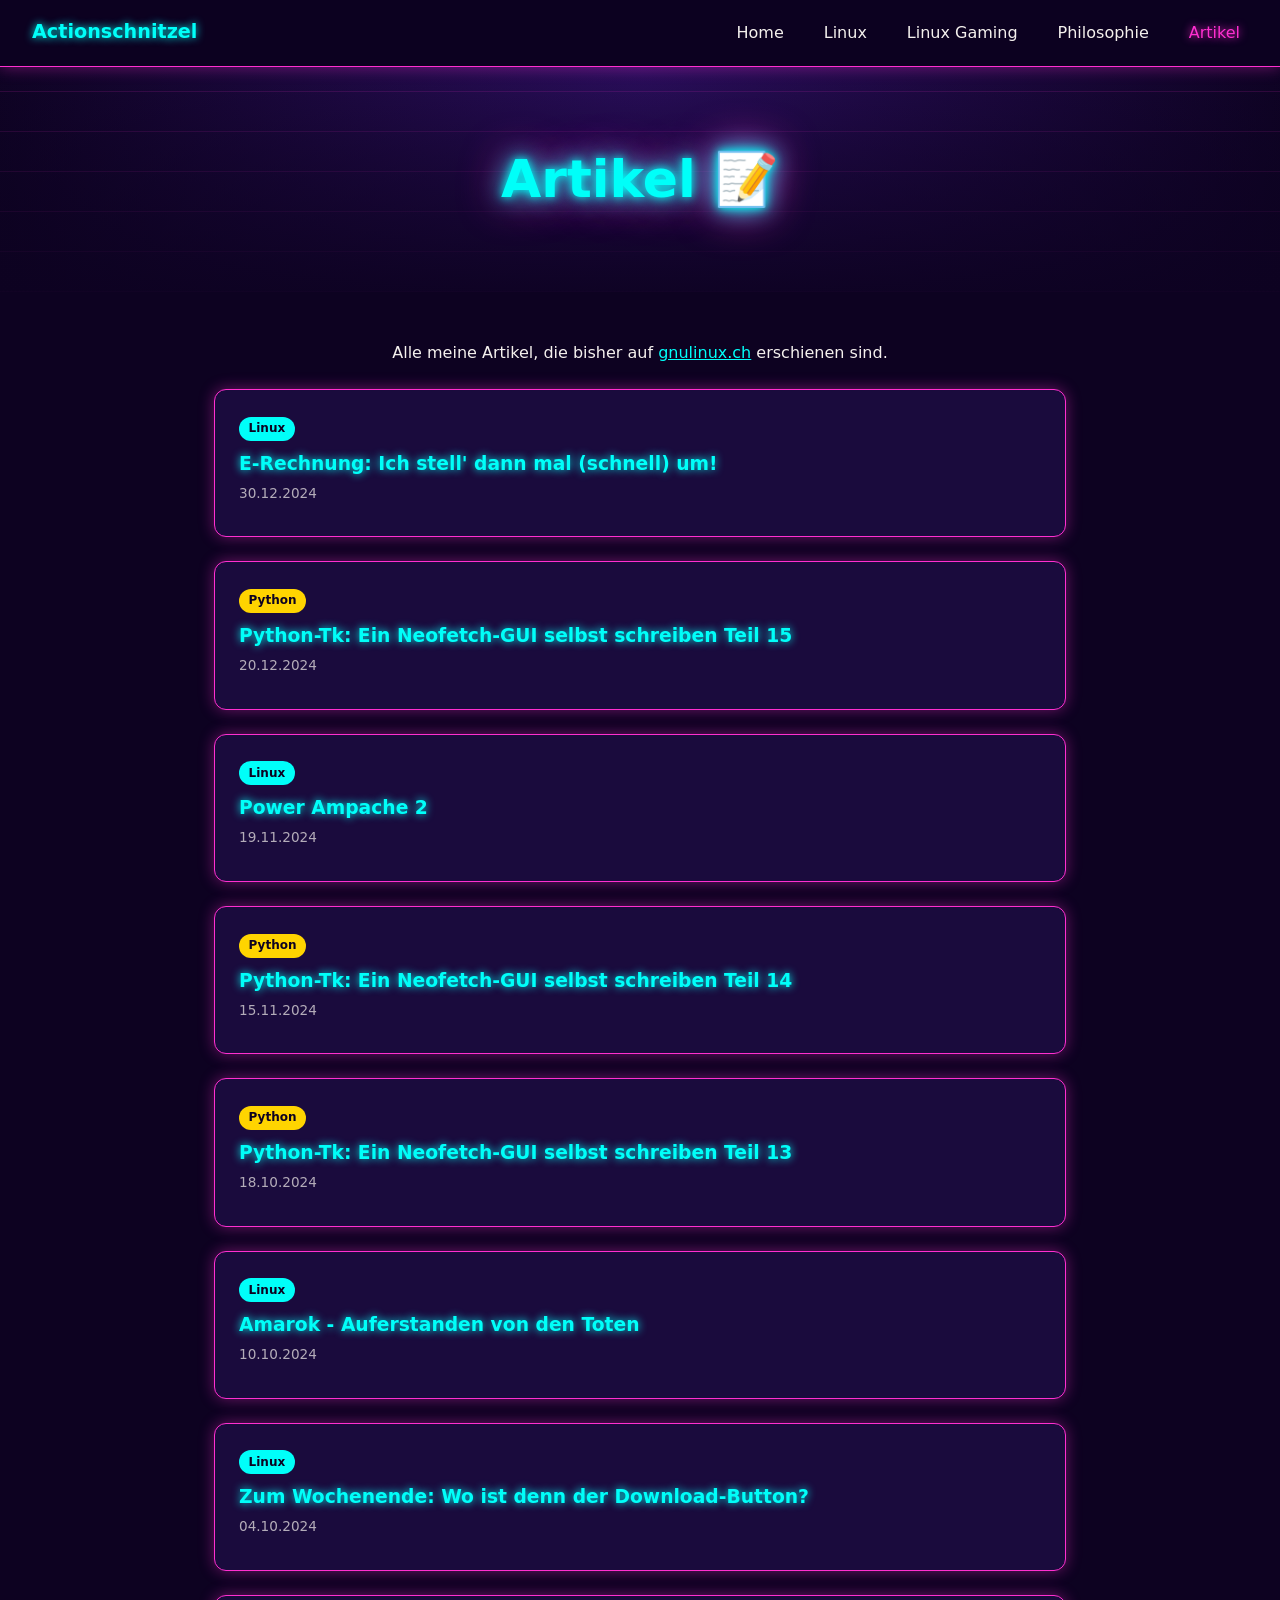
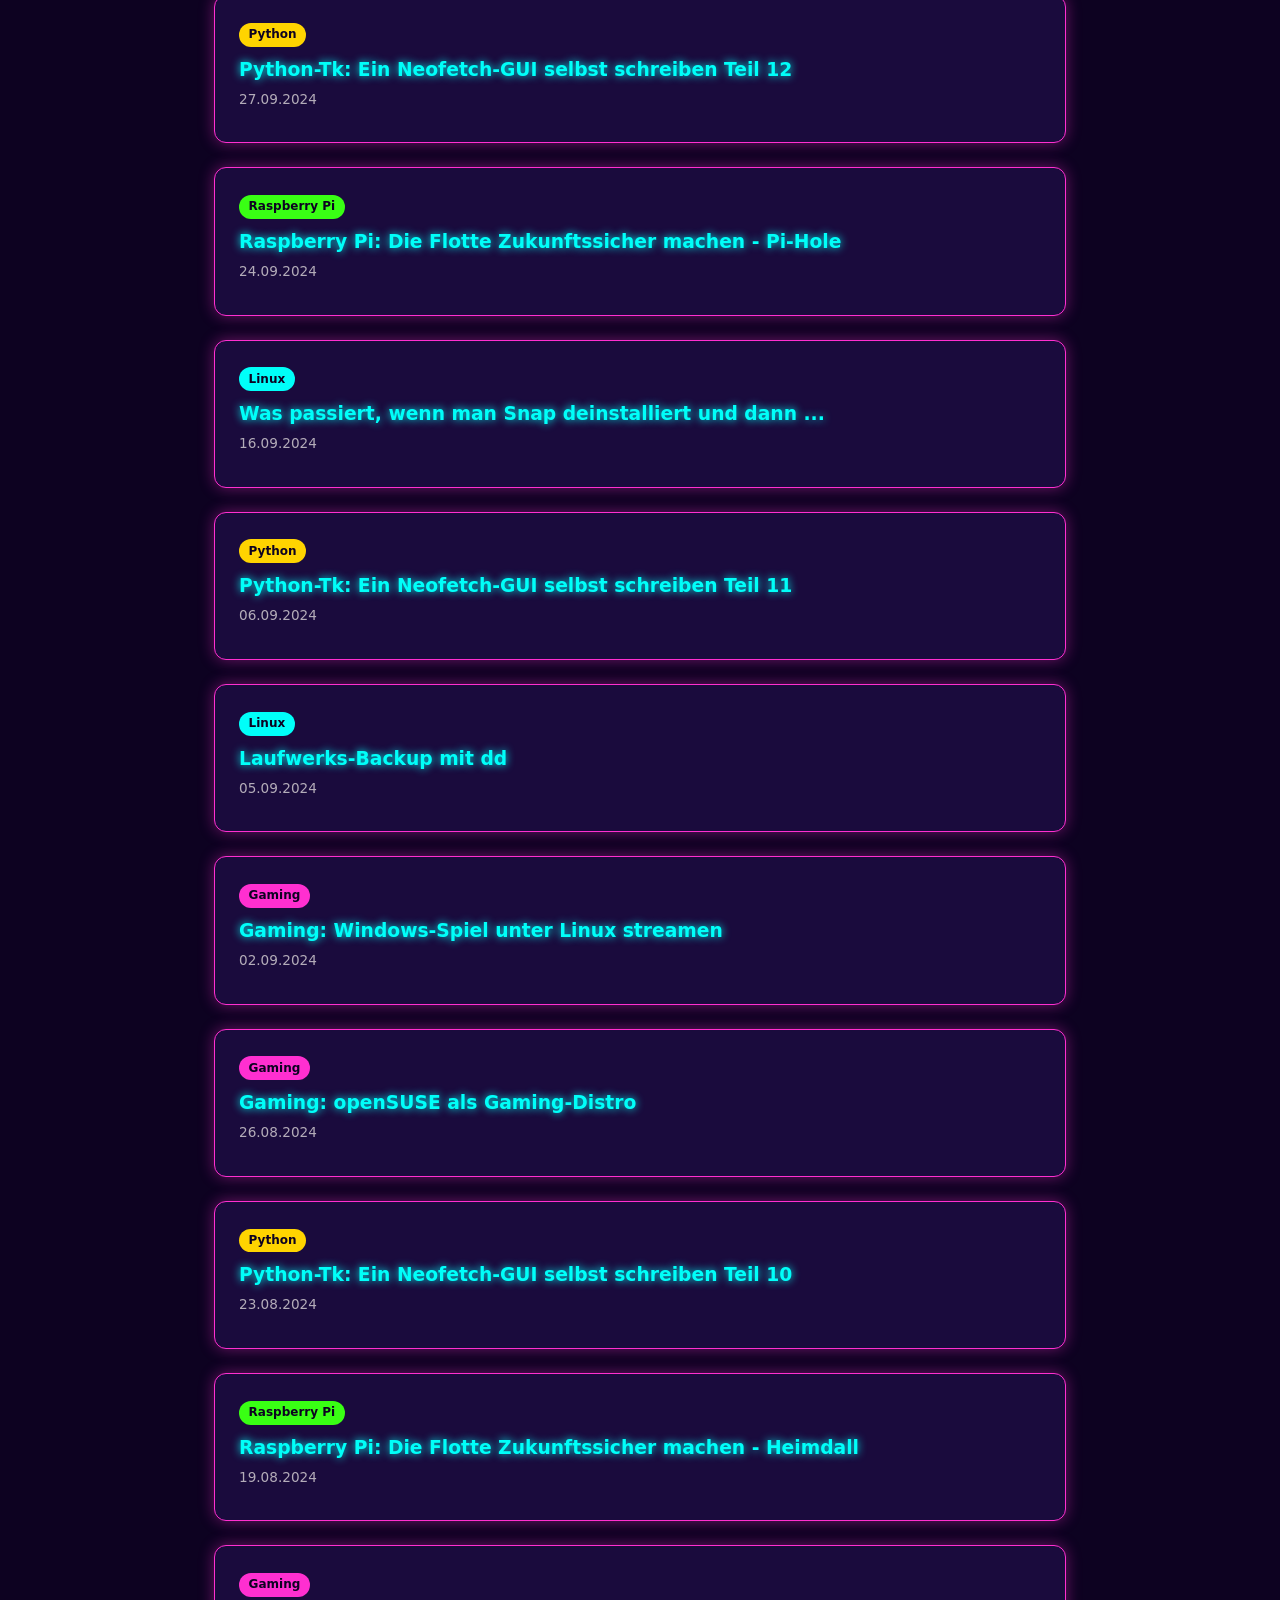
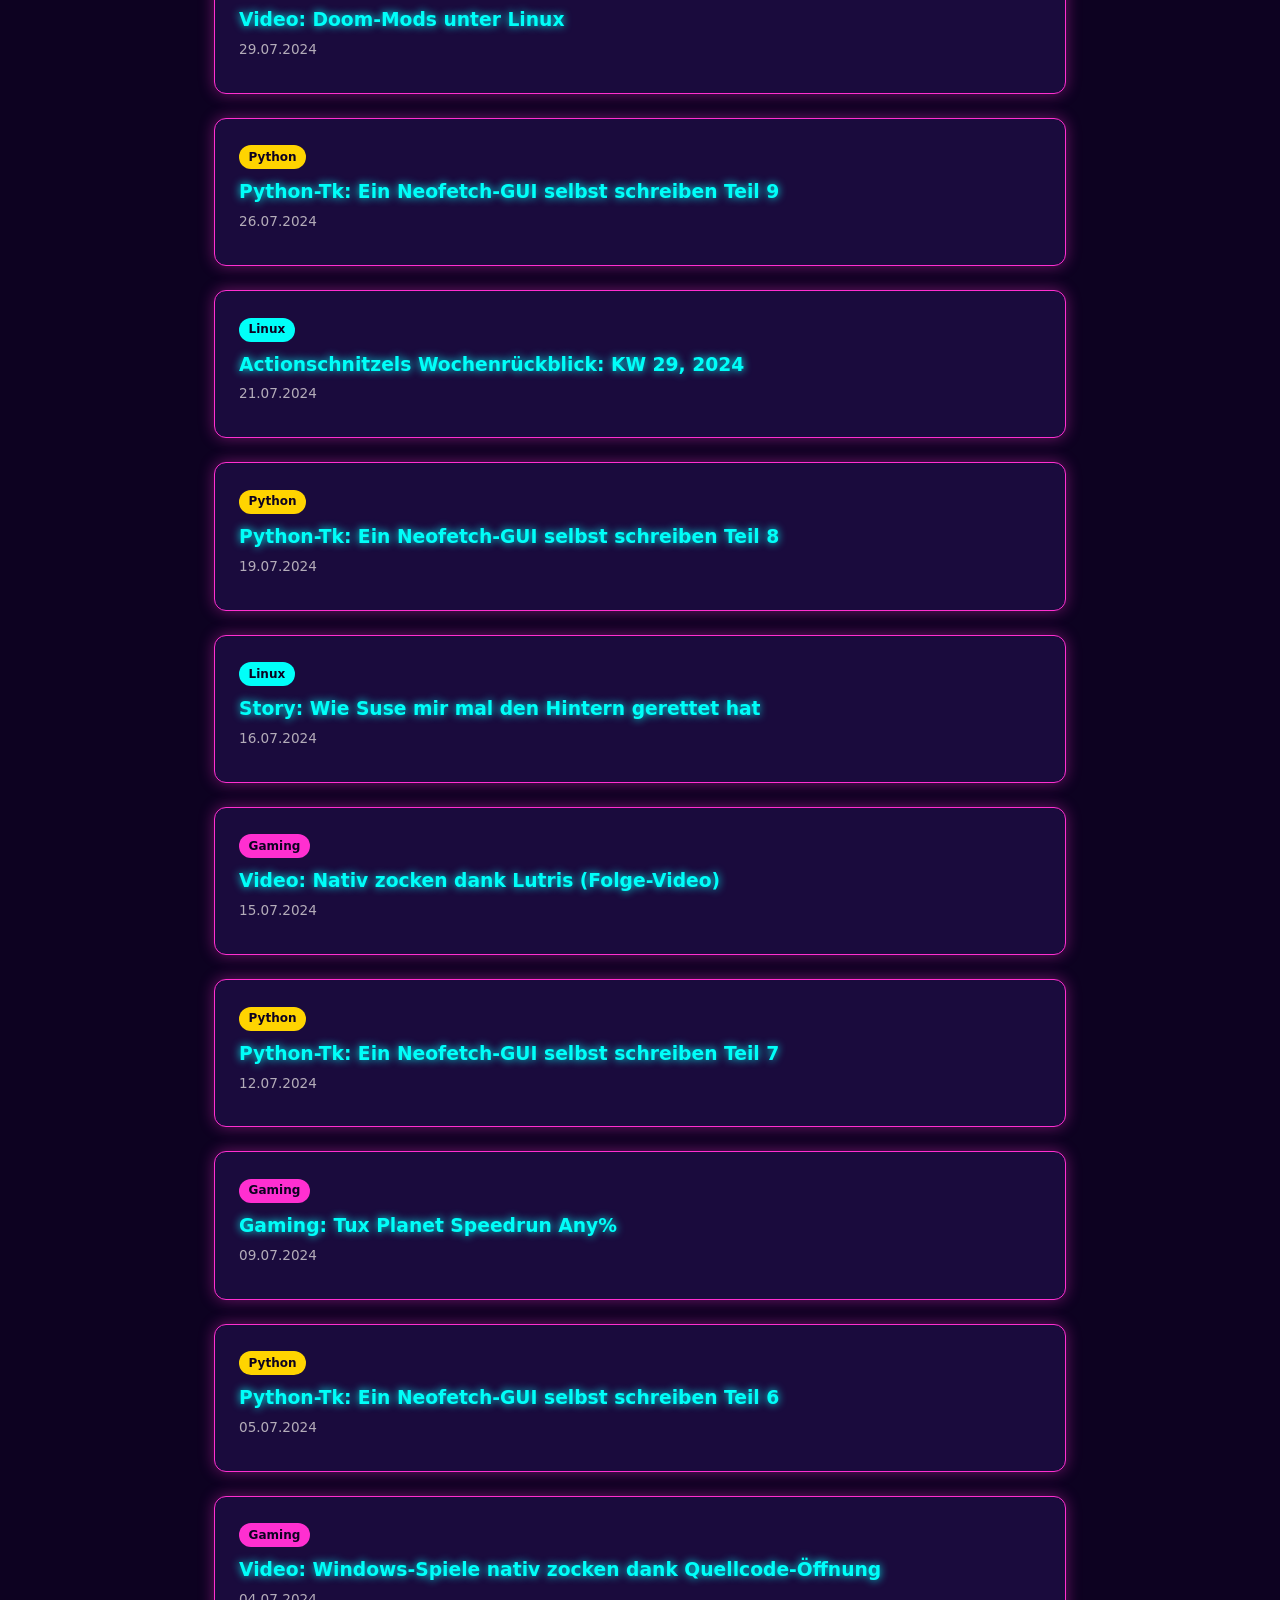
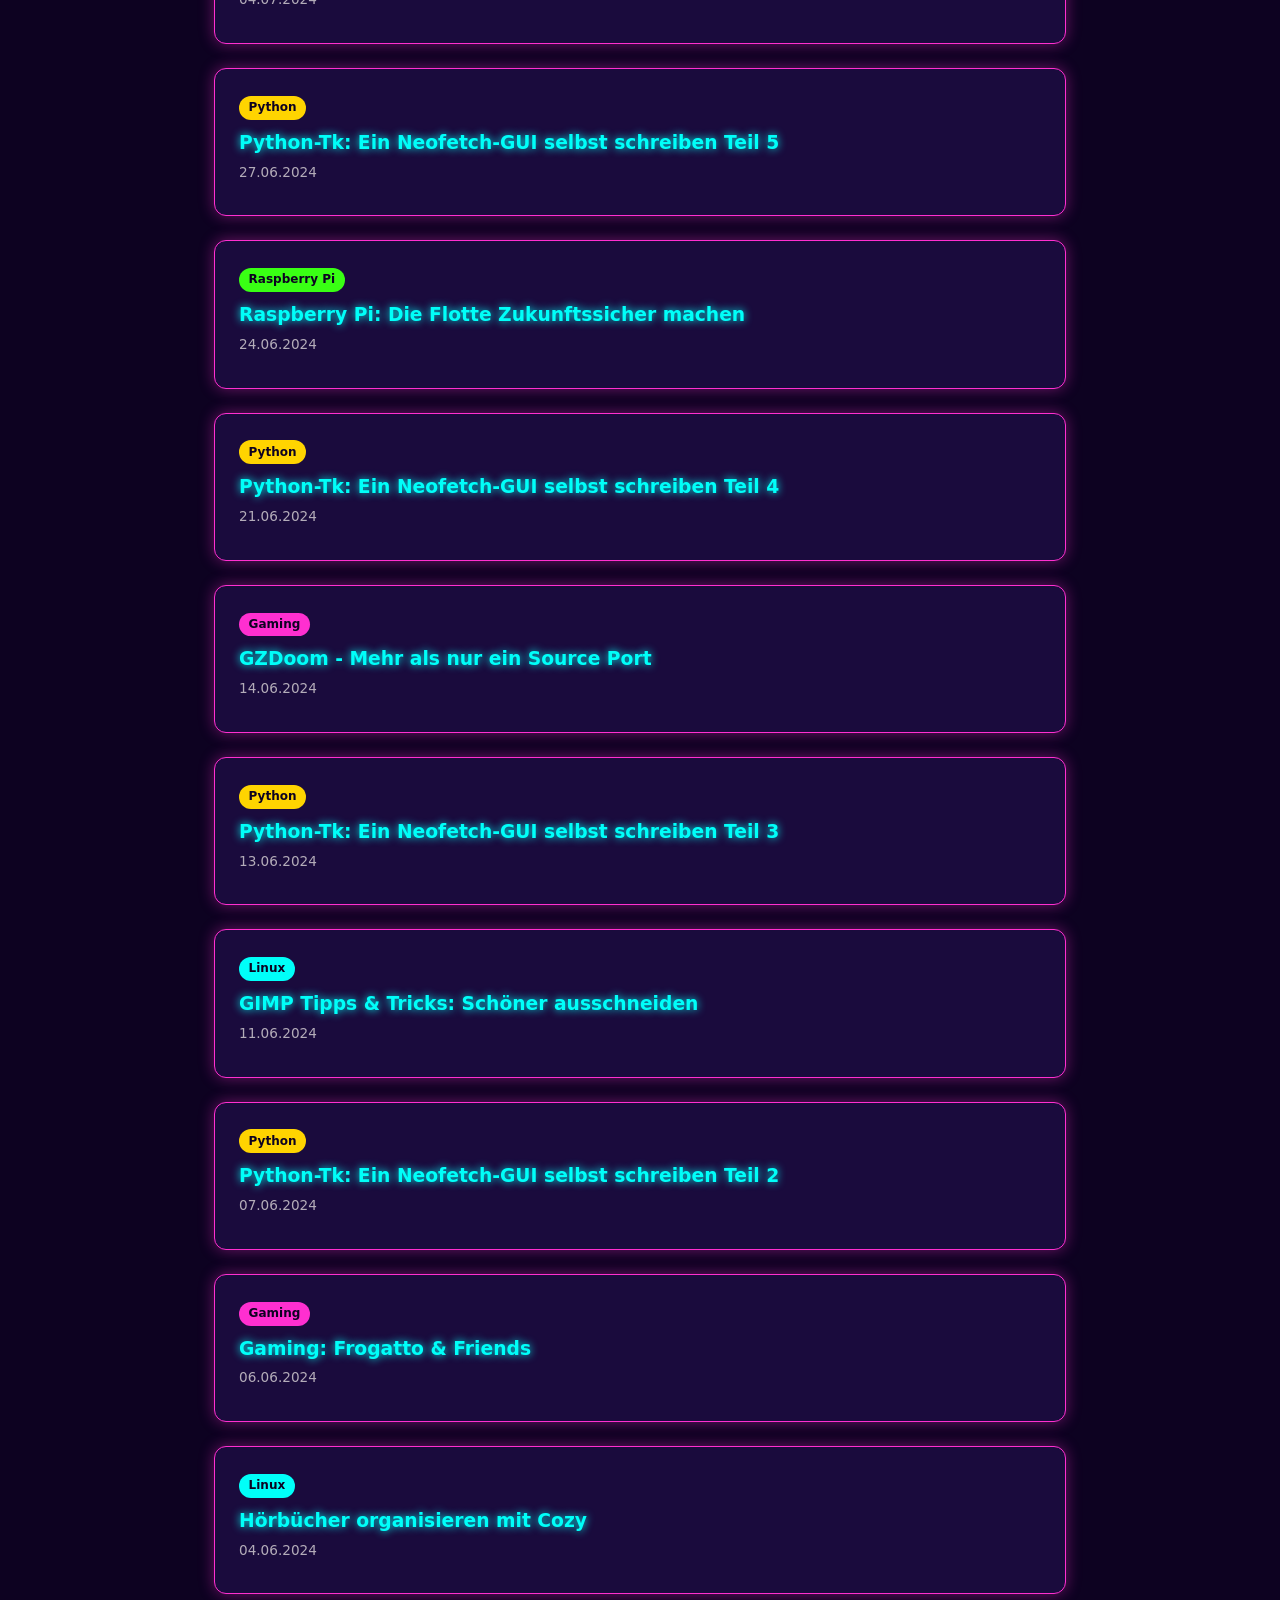
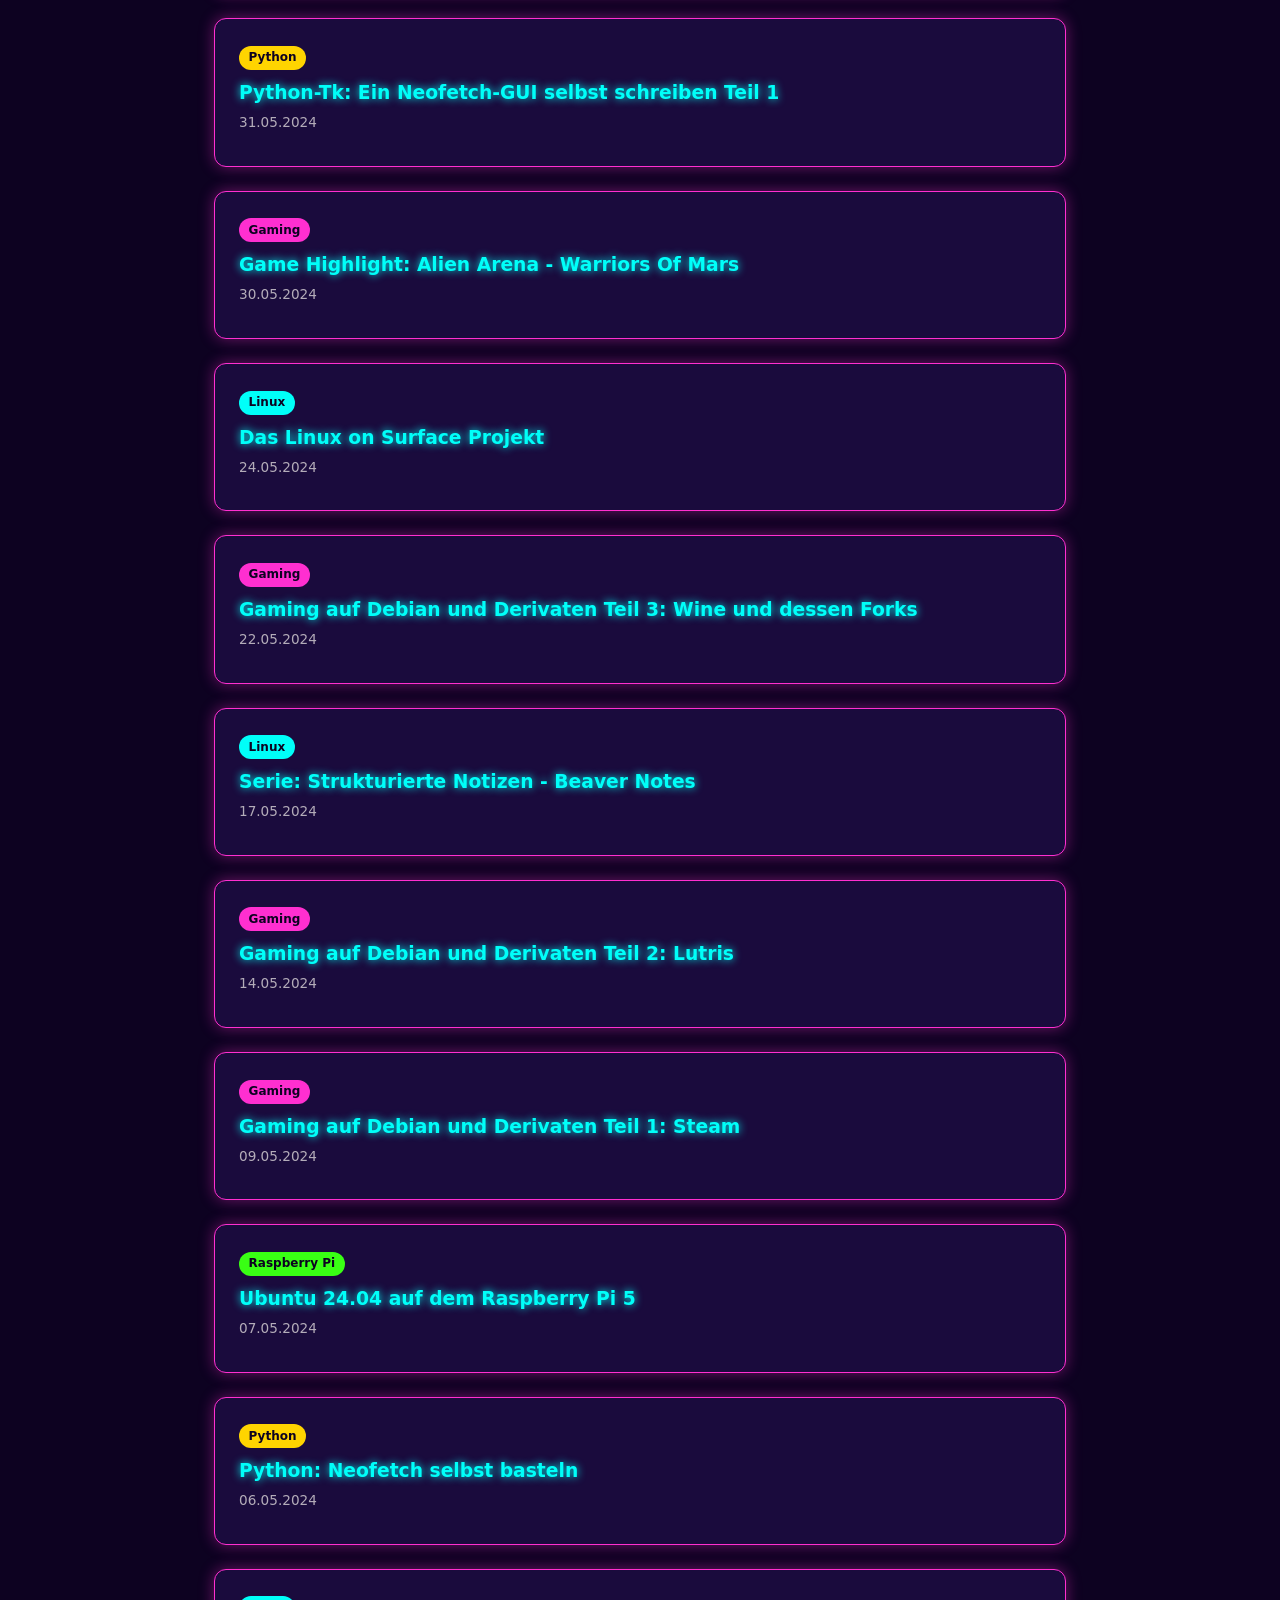
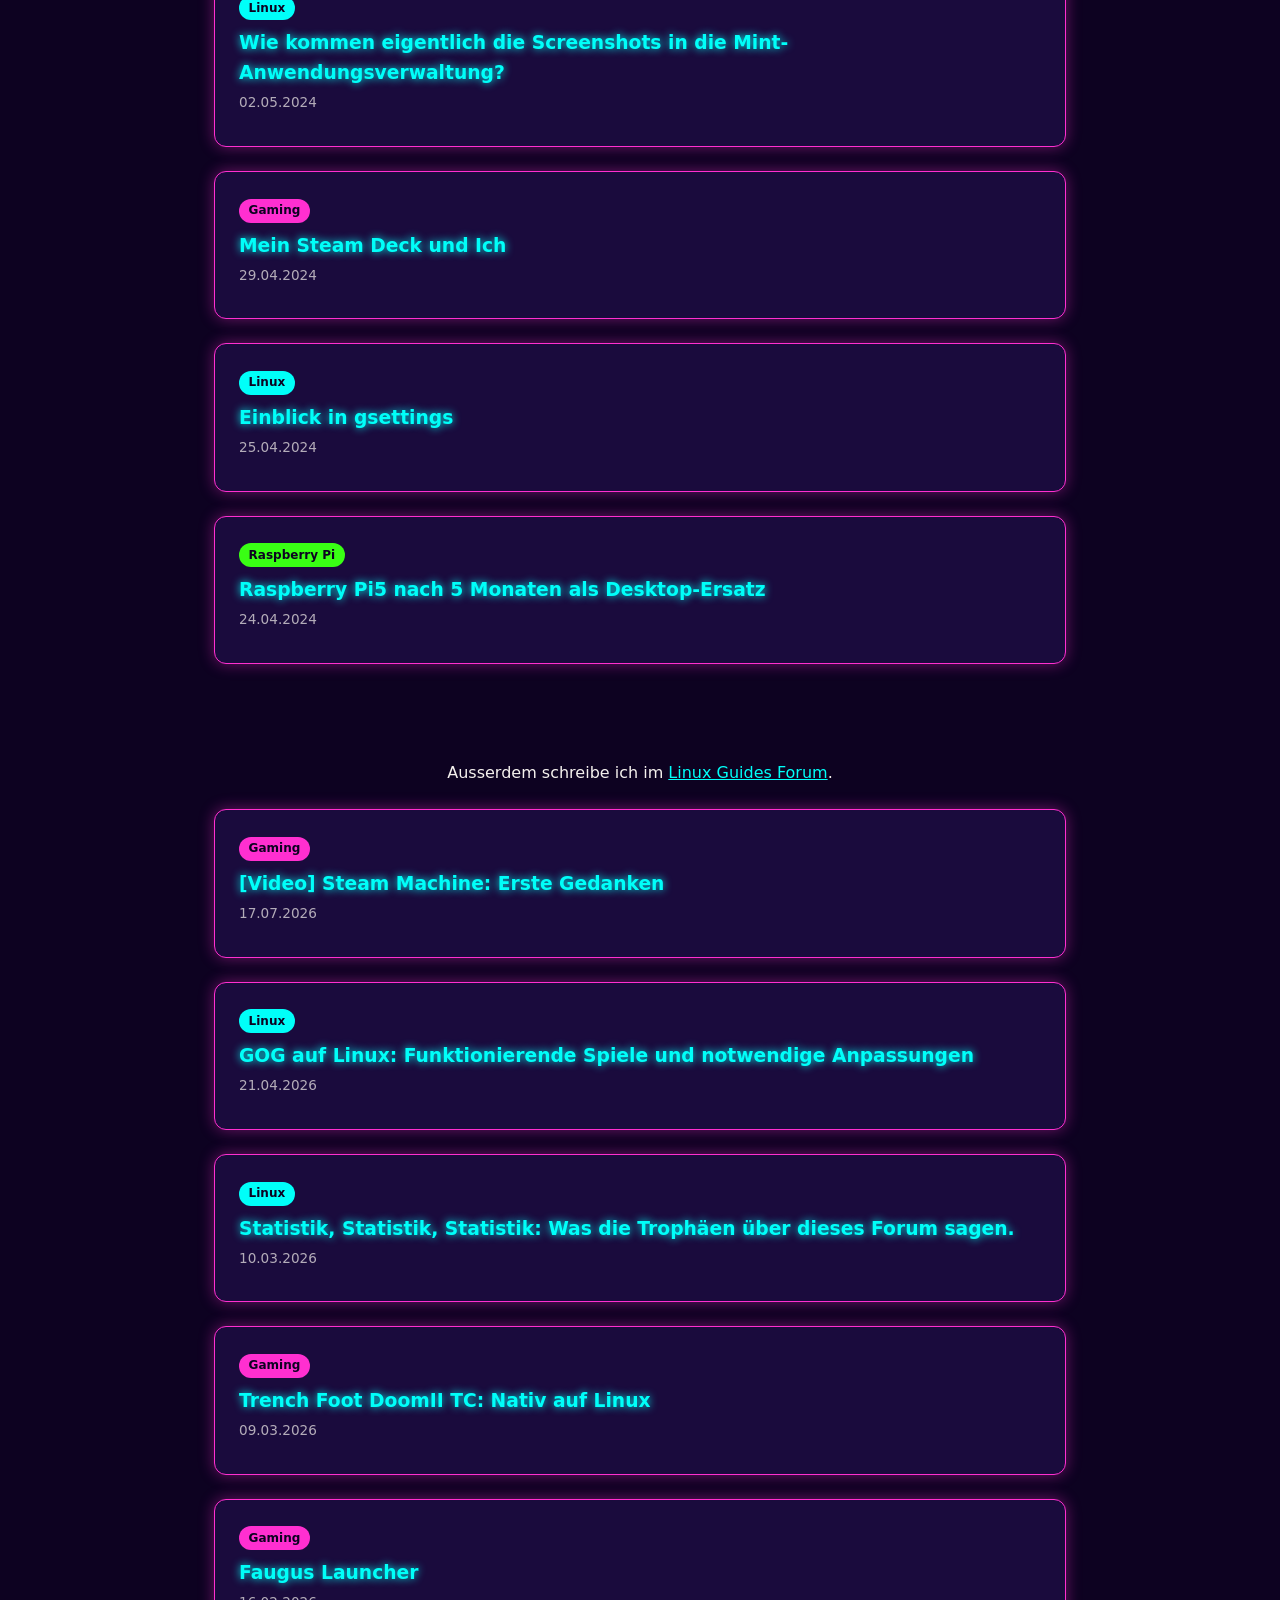
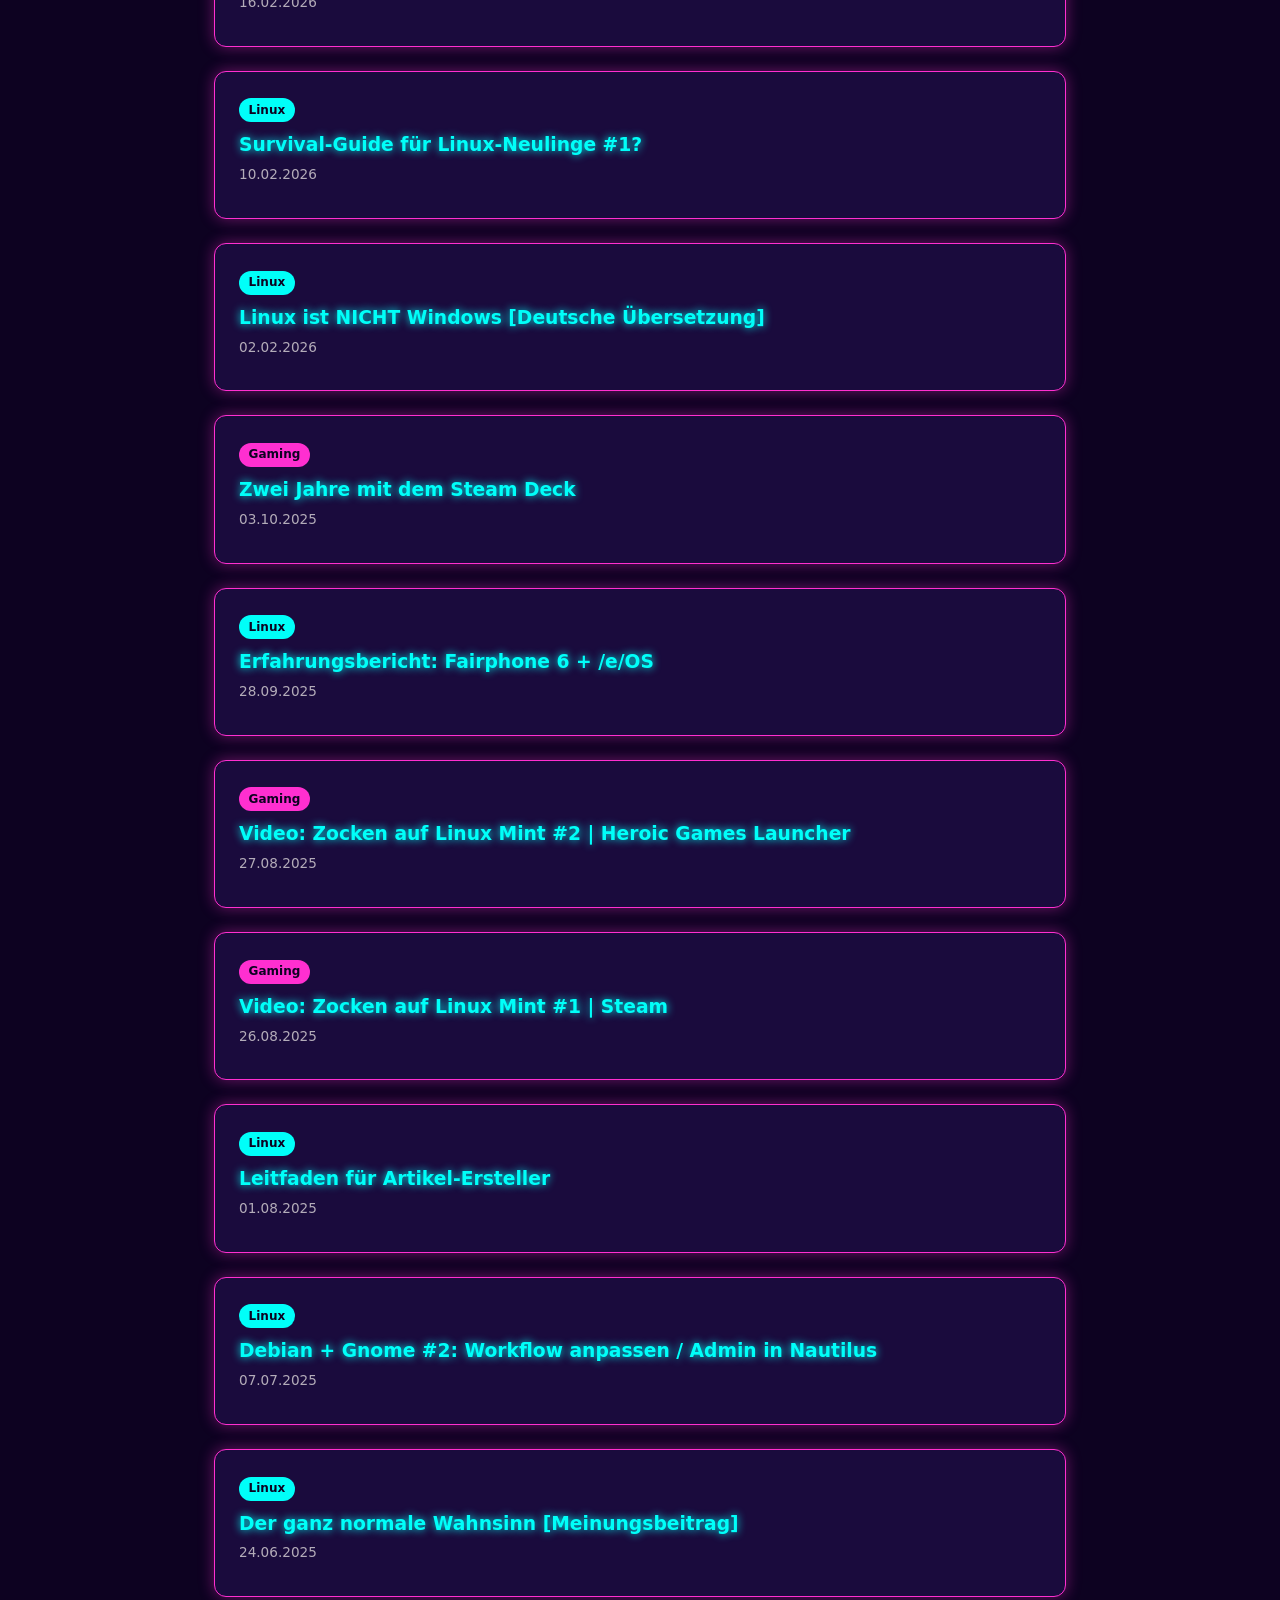
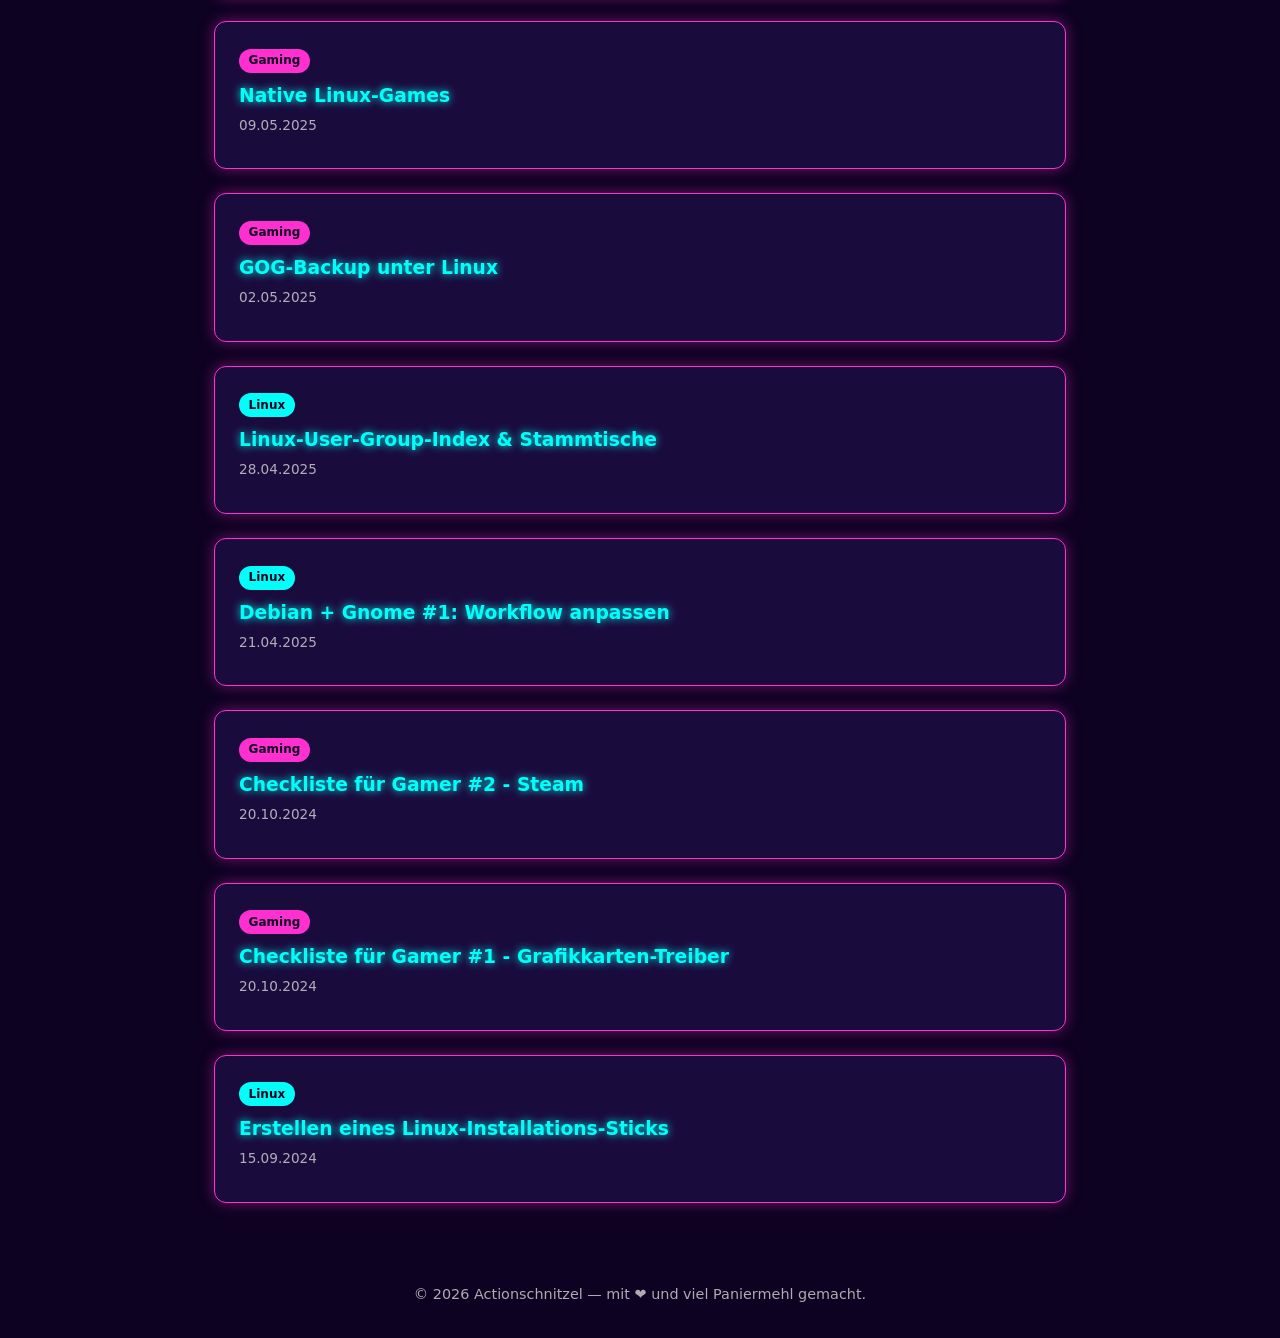
==== artikel.html @ 02a5bbce "Add GitHub Pages site for Actionschnitzel" ====
<!DOCTYPE html>
<html lang="de">
<head>
  <meta charset="UTF-8">
  <meta name="viewport" content="width=device-width, initial-scale=1.0">
  <title>Artikel &mdash; Actionschnitzel</title>
  <link rel="stylesheet" href="style.css">
</head>
<body>
  <nav class="navbar">
    <a href="index.html" class="nav-logo">Actionschnitzel</a>
    <div class="nav-links">
      <a href="index.html">Home</a>
      <a href="linux.html">Linux</a>
      <a href="linux-gaming.html">Linux Gaming</a>
      <a href="philosophie.html">Philosophie</a>
      <a href="artikel.html" class="active">Artikel</a>
    </div>
  </nav>

  <header class="page-hero">
    <h1>Artikel 📝</h1>
  </header>

  <main>
    <section class="section">
      <p class="article-intro">Alle meine Artikel, die bisher auf <a href="https://gnulinux.ch" target="_blank" rel="noopener noreferrer">gnulinux.ch</a> erschienen sind.</p>
      <ul class="article-list">
        <li class="article"><span class="article-tag tag-linux">Linux</span><h3><a href="https://gnulinux.ch/e-rechnung-ich-stell-dann-mal-schnell-um" target="_blank" rel="noopener noreferrer">E-Rechnung: Ich stell' dann mal (schnell) um!</a></h3><p class="article-meta">30.12.2024</p></li>
        <li class="article"><span class="article-tag tag-python">Python</span><h3><a href="https://gnulinux.ch/python-tk-ein-neofetch-gui-selbst-schreiben-teil-15" target="_blank" rel="noopener noreferrer">Python-Tk: Ein Neofetch-GUI selbst schreiben Teil 15</a></h3><p class="article-meta">20.12.2024</p></li>
        <li class="article"><span class="article-tag tag-linux">Linux</span><h3><a href="https://gnulinux.ch/power-ampache-2" target="_blank" rel="noopener noreferrer">Power Ampache 2</a></h3><p class="article-meta">19.11.2024</p></li>
        <li class="article"><span class="article-tag tag-python">Python</span><h3><a href="https://gnulinux.ch/python-tk-ein-neofetch-gui-selbst-schreiben-teil-14" target="_blank" rel="noopener noreferrer">Python-Tk: Ein Neofetch-GUI selbst schreiben Teil 14</a></h3><p class="article-meta">15.11.2024</p></li>
        <li class="article"><span class="article-tag tag-python">Python</span><h3><a href="https://gnulinux.ch/python-tk-ein-neofetch-gui-selbst-schreiben-teil-13" target="_blank" rel="noopener noreferrer">Python-Tk: Ein Neofetch-GUI selbst schreiben Teil 13</a></h3><p class="article-meta">18.10.2024</p></li>
        <li class="article"><span class="article-tag tag-linux">Linux</span><h3><a href="https://gnulinux.ch/amarok-auferstanden-von-den-toten" target="_blank" rel="noopener noreferrer">Amarok - Auferstanden von den Toten</a></h3><p class="article-meta">10.10.2024</p></li>
        <li class="article"><span class="article-tag tag-linux">Linux</span><h3><a href="https://gnulinux.ch/zum-wochenende-wo-ist-denn-der-download-button" target="_blank" rel="noopener noreferrer">Zum Wochenende: Wo ist denn der Download-Button?</a></h3><p class="article-meta">04.10.2024</p></li>
        <li class="article"><span class="article-tag tag-python">Python</span><h3><a href="https://gnulinux.ch/python-tk-ein-neofetch-gui-selbst-schreiben-teil-12" target="_blank" rel="noopener noreferrer">Python-Tk: Ein Neofetch-GUI selbst schreiben Teil 12</a></h3><p class="article-meta">27.09.2024</p></li>
        <li class="article"><span class="article-tag tag-pi">Raspberry Pi</span><h3><a href="https://gnulinux.ch/raspberry-pi-die-flotte-zukunftssicher-machen-pi-hole" target="_blank" rel="noopener noreferrer">Raspberry Pi: Die Flotte Zukunftssicher machen - Pi-Hole</a></h3><p class="article-meta">24.09.2024</p></li>
        <li class="article"><span class="article-tag tag-linux">Linux</span><h3><a href="https://gnulinux.ch/was-passiert-eigentlich-wenn-man-snap-deinstalliert" target="_blank" rel="noopener noreferrer">Was passiert, wenn man Snap deinstalliert und dann ...</a></h3><p class="article-meta">16.09.2024</p></li>
        <li class="article"><span class="article-tag tag-python">Python</span><h3><a href="https://gnulinux.ch/python-tk-ein-neofetch-gui-selbst-schreiben-teil-11" target="_blank" rel="noopener noreferrer">Python-Tk: Ein Neofetch-GUI selbst schreiben Teil 11</a></h3><p class="article-meta">06.09.2024</p></li>
        <li class="article"><span class="article-tag tag-linux">Linux</span><h3><a href="https://gnulinux.ch/laufwerks-backup-mit-dd" target="_blank" rel="noopener noreferrer">Laufwerks-Backup mit dd</a></h3><p class="article-meta">05.09.2024</p></li>
        <li class="article"><span class="article-tag tag-gaming">Gaming</span><h3><a href="https://gnulinux.ch/windows-spiel-unter-linux-streamen" target="_blank" rel="noopener noreferrer">Gaming: Windows-Spiel unter Linux streamen</a></h3><p class="article-meta">02.09.2024</p></li>
        <li class="article"><span class="article-tag tag-gaming">Gaming</span><h3><a href="https://gnulinux.ch/gaming-opensuse-als-gaming-distro" target="_blank" rel="noopener noreferrer">Gaming: openSUSE als Gaming-Distro</a></h3><p class="article-meta">26.08.2024</p></li>
        <li class="article"><span class="article-tag tag-python">Python</span><h3><a href="https://gnulinux.ch/python-tk-ein-neofetch-gui-selbst-schreiben-teil-10" target="_blank" rel="noopener noreferrer">Python-Tk: Ein Neofetch-GUI selbst schreiben Teil 10</a></h3><p class="article-meta">23.08.2024</p></li>
        <li class="article"><span class="article-tag tag-pi">Raspberry Pi</span><h3><a href="https://gnulinux.ch/raspberry-pi-die-flotte-zukunftssicher-machen-heimdall" target="_blank" rel="noopener noreferrer">Raspberry Pi: Die Flotte Zukunftssicher machen - Heimdall</a></h3><p class="article-meta">19.08.2024</p></li>
        <li class="article"><span class="article-tag tag-gaming">Gaming</span><h3><a href="https://gnulinux.ch/video-doom-mods-unter-linux" target="_blank" rel="noopener noreferrer">Video: Doom-Mods unter Linux</a></h3><p class="article-meta">29.07.2024</p></li>
        <li class="article"><span class="article-tag tag-python">Python</span><h3><a href="https://gnulinux.ch/python-tk-ein-neofetch-gui-selbst-schreiben-teil-9" target="_blank" rel="noopener noreferrer">Python-Tk: Ein Neofetch-GUI selbst schreiben Teil 9</a></h3><p class="article-meta">26.07.2024</p></li>
        <li class="article"><span class="article-tag tag-linux">Linux</span><h3><a href="https://gnulinux.ch/actionschnitzels-wochenrueckblick-kw-29-2024" target="_blank" rel="noopener noreferrer">Actionschnitzels Wochenrückblick: KW 29, 2024</a></h3><p class="article-meta">21.07.2024</p></li>
        <li class="article"><span class="article-tag tag-python">Python</span><h3><a href="https://gnulinux.ch/python-tk-ein-neofetch-gui-selbst-schreiben-teil-8" target="_blank" rel="noopener noreferrer">Python-Tk: Ein Neofetch-GUI selbst schreiben Teil 8</a></h3><p class="article-meta">19.07.2024</p></li>
        <li class="article"><span class="article-tag tag-linux">Linux</span><h3><a href="https://gnulinux.ch/story-wie-suse-mir-mal-den-hintern-gerettet-hat" target="_blank" rel="noopener noreferrer">Story: Wie Suse mir mal den Hintern gerettet hat</a></h3><p class="article-meta">16.07.2024</p></li>
        <li class="article"><span class="article-tag tag-gaming">Gaming</span><h3><a href="https://gnulinux.ch/video-nativ-zocken-dank-lutris-folge-video" target="_blank" rel="noopener noreferrer">Video: Nativ zocken dank Lutris (Folge-Video)</a></h3><p class="article-meta">15.07.2024</p></li>
        <li class="article"><span class="article-tag tag-python">Python</span><h3><a href="https://gnulinux.ch/python-tk-ein-neofetch-gui-selbst-schreiben-teil-7" target="_blank" rel="noopener noreferrer">Python-Tk: Ein Neofetch-GUI selbst schreiben Teil 7</a></h3><p class="article-meta">12.07.2024</p></li>
        <li class="article"><span class="article-tag tag-gaming">Gaming</span><h3><a href="https://gnulinux.ch/gaming-tux-planet-speedrun-any" target="_blank" rel="noopener noreferrer">Gaming: Tux Planet Speedrun Any%</a></h3><p class="article-meta">09.07.2024</p></li>
        <li class="article"><span class="article-tag tag-python">Python</span><h3><a href="https://gnulinux.ch/python-tk-ein-neofetch-gui-selbst-schreiben-teil-6" target="_blank" rel="noopener noreferrer">Python-Tk: Ein Neofetch-GUI selbst schreiben Teil 6</a></h3><p class="article-meta">05.07.2024</p></li>
        <li class="article"><span class="article-tag tag-gaming">Gaming</span><h3><a href="https://gnulinux.ch/windows-spiele-nativ-zocken" target="_blank" rel="noopener noreferrer">Video: Windows-Spiele nativ zocken dank Quellcode-Öffnung</a></h3><p class="article-meta">04.07.2024</p></li>
        <li class="article"><span class="article-tag tag-python">Python</span><h3><a href="https://gnulinux.ch/python-tk-ein-neofetch-gui-selbst-schreiben-teil-5" target="_blank" rel="noopener noreferrer">Python-Tk: Ein Neofetch-GUI selbst schreiben Teil 5</a></h3><p class="article-meta">27.06.2024</p></li>
        <li class="article"><span class="article-tag tag-pi">Raspberry Pi</span><h3><a href="https://gnulinux.ch/raspberry-pi-die-flotte-zukunftssicher-machen-arbeitstitel" target="_blank" rel="noopener noreferrer">Raspberry Pi: Die Flotte Zukunftssicher machen</a></h3><p class="article-meta">24.06.2024</p></li>
        <li class="article"><span class="article-tag tag-python">Python</span><h3><a href="https://gnulinux.ch/python-tk-ein-neofetch-gui-selbst-schreiben-teil-4" target="_blank" rel="noopener noreferrer">Python-Tk: Ein Neofetch-GUI selbst schreiben Teil 4</a></h3><p class="article-meta">21.06.2024</p></li>
        <li class="article"><span class="article-tag tag-gaming">Gaming</span><h3><a href="https://gnulinux.ch/gzdoom-mehr-als-nur-ein-source-port" target="_blank" rel="noopener noreferrer">GZDoom - Mehr als nur ein Source Port</a></h3><p class="article-meta">14.06.2024</p></li>
        <li class="article"><span class="article-tag tag-python">Python</span><h3><a href="https://gnulinux.ch/python-tk-ein-neofetch-gui-selbst-schreiben-teil-3" target="_blank" rel="noopener noreferrer">Python-Tk: Ein Neofetch-GUI selbst schreiben Teil 3</a></h3><p class="article-meta">13.06.2024</p></li>
        <li class="article"><span class="article-tag tag-linux">Linux</span><h3><a href="https://gnulinux.ch/gimp-tipps-tricks-schoener-ausschneiden" target="_blank" rel="noopener noreferrer">GIMP Tipps & Tricks: Schöner ausschneiden</a></h3><p class="article-meta">11.06.2024</p></li>
        <li class="article"><span class="article-tag tag-python">Python</span><h3><a href="https://gnulinux.ch/python-tk-ein-neofetch-gui-selbst-schreiben-teil-2" target="_blank" rel="noopener noreferrer">Python-Tk: Ein Neofetch-GUI selbst schreiben Teil 2</a></h3><p class="article-meta">07.06.2024</p></li>
        <li class="article"><span class="article-tag tag-gaming">Gaming</span><h3><a href="https://gnulinux.ch/frogatto-friends" target="_blank" rel="noopener noreferrer">Gaming: Frogatto & Friends</a></h3><p class="article-meta">06.06.2024</p></li>
        <li class="article"><span class="article-tag tag-linux">Linux</span><h3><a href="https://gnulinux.ch/audiobooks-organisieren-mit-cozy" target="_blank" rel="noopener noreferrer">Hörbücher organisieren mit Cozy</a></h3><p class="article-meta">04.06.2024</p></li>
        <li class="article"><span class="article-tag tag-python">Python</span><h3><a href="https://gnulinux.ch/python-tk-ein-neofetch-gui-selbst-schreiben-teil-1" target="_blank" rel="noopener noreferrer">Python-Tk: Ein Neofetch-GUI selbst schreiben Teil 1</a></h3><p class="article-meta">31.05.2024</p></li>
        <li class="article"><span class="article-tag tag-gaming">Gaming</span><h3><a href="https://gnulinux.ch/foss-shooter-alien-arena" target="_blank" rel="noopener noreferrer">Game Highlight: Alien Arena - Warriors Of Mars</a></h3><p class="article-meta">30.05.2024</p></li>
        <li class="article"><span class="article-tag tag-linux">Linux</span><h3><a href="https://gnulinux.ch/das-linux-on-surface-projekt" target="_blank" rel="noopener noreferrer">Das Linux on Surface Projekt</a></h3><p class="article-meta">24.05.2024</p></li>
        <li class="article"><span class="article-tag tag-gaming">Gaming</span><h3><a href="https://gnulinux.ch/gaming-debian-derivate-teil-3-wine" target="_blank" rel="noopener noreferrer">Gaming auf Debian und Derivaten Teil 3: Wine und dessen Forks</a></h3><p class="article-meta">22.05.2024</p></li>
        <li class="article"><span class="article-tag tag-linux">Linux</span><h3><a href="https://gnulinux.ch/serie-strukturierte-notizen-beaver-notes" target="_blank" rel="noopener noreferrer">Serie: Strukturierte Notizen - Beaver Notes</a></h3><p class="article-meta">17.05.2024</p></li>
        <li class="article"><span class="article-tag tag-gaming">Gaming</span><h3><a href="https://gnulinux.ch/gaming-auf-debian-und-derivaten-teil-2-lutris" target="_blank" rel="noopener noreferrer">Gaming auf Debian und Derivaten Teil 2: Lutris</a></h3><p class="article-meta">14.05.2024</p></li>
        <li class="article"><span class="article-tag tag-gaming">Gaming</span><h3><a href="https://gnulinux.ch/gaming-auf-debian-und-derivaten-teil-1-steam" target="_blank" rel="noopener noreferrer">Gaming auf Debian und Derivaten Teil 1: Steam</a></h3><p class="article-meta">09.05.2024</p></li>
        <li class="article"><span class="article-tag tag-pi">Raspberry Pi</span><h3><a href="https://gnulinux.ch/ubuntu-24-04-auf-dem-raspberry-pi-5" target="_blank" rel="noopener noreferrer">Ubuntu 24.04 auf dem Raspberry Pi 5</a></h3><p class="article-meta">07.05.2024</p></li>
        <li class="article"><span class="article-tag tag-python">Python</span><h3><a href="https://gnulinux.ch/python-neofetch-selbst-basteln" target="_blank" rel="noopener noreferrer">Python: Neofetch selbst basteln</a></h3><p class="article-meta">06.05.2024</p></li>
        <li class="article"><span class="article-tag tag-linux">Linux</span><h3><a href="https://gnulinux.ch/wie-kommen-screenshots-in-die-mint-anwendungsverwaltung" target="_blank" rel="noopener noreferrer">Wie kommen eigentlich die Screenshots in die Mint-Anwendungsverwaltung?</a></h3><p class="article-meta">02.05.2024</p></li>
        <li class="article"><span class="article-tag tag-gaming">Gaming</span><h3><a href="https://gnulinux.ch/mein-steam-deck-und-ich" target="_blank" rel="noopener noreferrer">Mein Steam Deck und Ich</a></h3><p class="article-meta">29.04.2024</p></li>
        <li class="article"><span class="article-tag tag-linux">Linux</span><h3><a href="https://gnulinux.ch/einblick-in-gsettings" target="_blank" rel="noopener noreferrer">Einblick in gsettings</a></h3><p class="article-meta">25.04.2024</p></li>
        <li class="article"><span class="article-tag tag-pi">Raspberry Pi</span><h3><a href="https://gnulinux.ch/raspberry-pi5-nach-5-monaten-als-desktop-ersatz" target="_blank" rel="noopener noreferrer">Raspberry Pi5 nach 5 Monaten als Desktop-Ersatz</a></h3><p class="article-meta">24.04.2024</p></li>
      </ul>
    </section>

    <section class="section">
      <p class="article-intro">Ausserdem schreibe ich im <a href="https://forum.linuxguides.de" target="_blank" rel="noopener noreferrer">Linux Guides Forum</a>.</p>
      <ul class="article-list">
        <li class="article"><span class="article-tag tag-gaming">Gaming</span><h3><a href="https://forum.linuxguides.de/core/index.php?article/59-video-steam-machine-erste-gedanken/" target="_blank" rel="noopener noreferrer">[Video] Steam Machine: Erste Gedanken</a></h3><p class="article-meta">17.07.2026</p></li>
        <li class="article"><span class="article-tag tag-linux">Linux</span><h3><a href="https://forum.linuxguides.de/core/index.php?article/8-gog-auf-linux-funktionierende-spiele-und-notwendige-anpassungen/" target="_blank" rel="noopener noreferrer">GOG auf Linux: Funktionierende Spiele und notwendige Anpassungen</a></h3><p class="article-meta">21.04.2026</p></li>
        <li class="article"><span class="article-tag tag-linux">Linux</span><h3><a href="https://forum.linuxguides.de/core/index.php?article/52-statistik-statistik-statistik-was-die-troph%C3%A4en-%C3%BCber-dieses-forum-sagen/" target="_blank" rel="noopener noreferrer">Statistik, Statistik, Statistik: Was die Trophäen über dieses Forum sagen.</a></h3><p class="article-meta">10.03.2026</p></li>
        <li class="article"><span class="article-tag tag-gaming">Gaming</span><h3><a href="https://forum.linuxguides.de/core/index.php?article/51-trench-foot-doomii-tc-nativ-auf-linux/" target="_blank" rel="noopener noreferrer">Trench Foot DoomII TC: Nativ auf Linux</a></h3><p class="article-meta">09.03.2026</p></li>
        <li class="article"><span class="article-tag tag-gaming">Gaming</span><h3><a href="https://forum.linuxguides.de/core/index.php?article/44-faugus-launcher/" target="_blank" rel="noopener noreferrer">Faugus Launcher</a></h3><p class="article-meta">16.02.2026</p></li>
        <li class="article"><span class="article-tag tag-linux">Linux</span><h3><a href="https://forum.linuxguides.de/core/index.php?article/48-survival-guide-f%C3%BCr-linux-neulinge-1/" target="_blank" rel="noopener noreferrer">Survival-Guide für Linux-Neulinge #1?</a></h3><p class="article-meta">10.02.2026</p></li>
        <li class="article"><span class="article-tag tag-linux">Linux</span><h3><a href="https://forum.linuxguides.de/core/index.php?article/47-linux-ist-nicht-windows-deutsche-%C3%BCbersetzung/" target="_blank" rel="noopener noreferrer">Linux ist NICHT Windows [Deutsche Übersetzung]</a></h3><p class="article-meta">02.02.2026</p></li>
        <li class="article"><span class="article-tag tag-gaming">Gaming</span><h3><a href="https://forum.linuxguides.de/core/index.php?article/41-zwei-jahre-mit-dem-steam-deck/" target="_blank" rel="noopener noreferrer">Zwei Jahre mit dem Steam Deck</a></h3><p class="article-meta">03.10.2025</p></li>
        <li class="article"><span class="article-tag tag-linux">Linux</span><h3><a href="https://forum.linuxguides.de/core/index.php?article/40-erfahrungsbericht-fairphone-6-e-os/" target="_blank" rel="noopener noreferrer">Erfahrungsbericht: Fairphone 6 + /e/OS</a></h3><p class="article-meta">28.09.2025</p></li>
        <li class="article"><span class="article-tag tag-gaming">Gaming</span><h3><a href="https://forum.linuxguides.de/core/index.php?article/37-video-zocken-auf-linux-mint-2-heroic-games-launcher/" target="_blank" rel="noopener noreferrer">Video: Zocken auf Linux Mint #2 | Heroic Games Launcher</a></h3><p class="article-meta">27.08.2025</p></li>
        <li class="article"><span class="article-tag tag-gaming">Gaming</span><h3><a href="https://forum.linuxguides.de/core/index.php?article/36-video-zocken-auf-linux-mint-1-steam/" target="_blank" rel="noopener noreferrer">Video: Zocken auf Linux Mint #1 | Steam</a></h3><p class="article-meta">26.08.2025</p></li>
        <li class="article"><span class="article-tag tag-linux">Linux</span><h3><a href="https://forum.linuxguides.de/core/index.php?article/6-leitfaden-f%C3%BCr-artikel-ersteller/" target="_blank" rel="noopener noreferrer">Leitfaden für Artikel-Ersteller</a></h3><p class="article-meta">01.08.2025</p></li>
        <li class="article"><span class="article-tag tag-linux">Linux</span><h3><a href="https://forum.linuxguides.de/core/index.php?article/30-debian-gnome-2-workflow-anpassen-admin-in-nautilus/" target="_blank" rel="noopener noreferrer">Debian + Gnome #2: Workflow anpassen / Admin in Nautilus</a></h3><p class="article-meta">07.07.2025</p></li>
        <li class="article"><span class="article-tag tag-linux">Linux</span><h3><a href="https://forum.linuxguides.de/core/index.php?article/29-der-ganz-normale-wahnsinn-meinungsbeitrag/" target="_blank" rel="noopener noreferrer">Der ganz normale Wahnsinn [Meinungsbeitrag]</a></h3><p class="article-meta">24.06.2025</p></li>
        <li class="article"><span class="article-tag tag-gaming">Gaming</span><h3><a href="https://forum.linuxguides.de/core/index.php?article/24-native-linux-games/" target="_blank" rel="noopener noreferrer">Native Linux-Games</a></h3><p class="article-meta">09.05.2025</p></li>
        <li class="article"><span class="article-tag tag-gaming">Gaming</span><h3><a href="https://forum.linuxguides.de/core/index.php?article/22-gog-backup-unter-linux/" target="_blank" rel="noopener noreferrer">GOG-Backup unter Linux</a></h3><p class="article-meta">02.05.2025</p></li>
        <li class="article"><span class="article-tag tag-linux">Linux</span><h3><a href="https://forum.linuxguides.de/core/index.php?article/21-linux-user-group-index-stammtische/" target="_blank" rel="noopener noreferrer">Linux-User-Group-Index & Stammtische</a></h3><p class="article-meta">28.04.2025</p></li>
        <li class="article"><span class="article-tag tag-linux">Linux</span><h3><a href="https://forum.linuxguides.de/core/index.php?article/20-debian-gnome-1-workflow-anpassen/" target="_blank" rel="noopener noreferrer">Debian + Gnome #1: Workflow anpassen</a></h3><p class="article-meta">21.04.2025</p></li>
        <li class="article"><span class="article-tag tag-gaming">Gaming</span><h3><a href="https://forum.linuxguides.de/core/index.php?article/12-checkliste-f%C3%BCr-gamer-2-steam/" target="_blank" rel="noopener noreferrer">Checkliste für Gamer #2 - Steam</a></h3><p class="article-meta">20.10.2024</p></li>
        <li class="article"><span class="article-tag tag-gaming">Gaming</span><h3><a href="https://forum.linuxguides.de/core/index.php?article/10-checkliste-f%C3%BCr-gamer-1-grafikkarten-treiber/" target="_blank" rel="noopener noreferrer">Checkliste für Gamer #1 - Grafikkarten-Treiber</a></h3><p class="article-meta">20.10.2024</p></li>
        <li class="article"><span class="article-tag tag-linux">Linux</span><h3><a href="https://forum.linuxguides.de/core/index.php?article/7-erstellen-eines-linux-installations-sticks/" target="_blank" rel="noopener noreferrer">Erstellen eines Linux-Installations-Sticks</a></h3><p class="article-meta">15.09.2024</p></li>
      </ul>
    </section>
  </main>

  <footer>
    <p>&copy; <span id="year"></span> Actionschnitzel &mdash; mit ❤️ und viel Paniermehl gemacht.</p>
  </footer>

  <script src="script.js"></script>
</body>
</html>
---- style.css ----
:root {
  --bg: #0d0221;
  --accent: #ff2fd0;
  --accent-light: #00fff9;
  --text: #f5f1ee;
  --card-bg: #1a0b3d;
}

* {
  box-sizing: border-box;
  margin: 0;
  padding: 0;
}

body {
  font-family: "Segoe UI", system-ui, sans-serif;
  background: var(--bg);
  color: var(--text);
  line-height: 1.6;
}

.navbar {
  display: flex;
  align-items: center;
  justify-content: space-between;
  flex-wrap: wrap;
  gap: 1rem;
  padding: 1rem 2rem;
  background: rgba(13, 2, 33, 0.9);
  border-bottom: 1px solid var(--accent);
  box-shadow: 0 0 15px rgba(255, 47, 208, 0.4);
  position: sticky;
  top: 0;
  z-index: 10;
}

.nav-logo {
  font-weight: bold;
  font-size: 1.2rem;
  color: var(--accent-light);
  text-shadow: 0 0 8px var(--accent-light);
  text-decoration: none;
}

.nav-links {
  display: flex;
  gap: 1.5rem;
  flex-wrap: wrap;
}

.nav-links a {
  color: var(--text);
  text-decoration: none;
  font-weight: 500;
  padding: 0.25rem 0.5rem;
  border-radius: 6px;
  transition: color 0.2s ease, text-shadow 0.2s ease;
}

.nav-links a:hover,
.nav-links a.active {
  color: var(--accent);
  text-shadow: 0 0 8px var(--accent);
}

.hero {
  min-height: 60vh;
  display: flex;
  align-items: center;
  justify-content: center;
  text-align: center;
  background:
    linear-gradient(0deg, rgba(13, 2, 33, 0.9) 0%, rgba(13, 2, 33, 0.4) 60%, transparent 100%),
    repeating-linear-gradient(0deg, rgba(255, 47, 208, 0.15) 0px, rgba(255, 47, 208, 0.15) 1px, transparent 1px, transparent 40px),
    radial-gradient(circle at top, #2a0e5c, var(--bg));
  padding: 2rem 1rem;
}

.logo {
  width: clamp(140px, 20vw, 220px);
  filter: drop-shadow(0 0 15px var(--accent)) drop-shadow(0 0 30px var(--accent-light));
  margin-bottom: 1rem;
}

.hero h1 {
  font-size: clamp(2.5rem, 6vw, 4.5rem);
  color: var(--accent-light);
  text-shadow:
    0 0 10px var(--accent-light),
    0 0 25px var(--accent-light),
    0 0 45px var(--accent);
}

.page-hero {
  min-height: 25vh;
  display: flex;
  flex-direction: column;
  align-items: center;
  justify-content: center;
  text-align: center;
  gap: 1rem;
  background:
    linear-gradient(0deg, rgba(13, 2, 33, 0.9) 0%, rgba(13, 2, 33, 0.4) 60%, transparent 100%),
    repeating-linear-gradient(0deg, rgba(255, 47, 208, 0.15) 0px, rgba(255, 47, 208, 0.15) 1px, transparent 1px, transparent 40px),
    radial-gradient(circle at top, #2a0e5c, var(--bg));
  padding: 2.5rem 1rem;
}

.page-icon {
  width: clamp(140px, 20vw, 220px);
  filter: drop-shadow(0 0 15px var(--accent)) drop-shadow(0 0 30px var(--accent-light));
}

.page-hero h1 {
  font-size: clamp(2rem, 5vw, 3.25rem);
  color: var(--accent-light);
  text-shadow:
    0 0 10px var(--accent-light),
    0 0 25px var(--accent-light),
    0 0 45px var(--accent);
}

.title-icon {
  height: 2.5em;
  vertical-align: middle;
  margin-left: 0.3rem;
  filter: drop-shadow(0 0 10px var(--accent));
}

.emoji {
  margin-left: 0.5rem;
}

.tagline {
  margin-top: 1rem;
  font-size: 1.25rem;
  color: var(--text);
  opacity: 0.85;
}

.motto {
  margin-top: 1rem;
  font-size: 1rem;
  font-style: italic;
  color: var(--accent-light);
  opacity: 0.8;
}

.cta {
  display: inline-block;
  margin-top: 2rem;
  padding: 0.75rem 1.75rem;
  background: transparent;
  color: var(--accent-light);
  font-weight: bold;
  text-decoration: none;
  border: 2px solid var(--accent-light);
  border-radius: 999px;
  box-shadow: 0 0 10px var(--accent-light), inset 0 0 10px rgba(0, 255, 249, 0.2);
  transition: transform 0.2s ease, background 0.2s ease, color 0.2s ease;
}

.cta:hover {
  background: var(--accent-light);
  color: var(--bg);
  transform: translateY(-2px);
}

.section {
  max-width: 900px;
  margin: 0 auto;
  padding: 3rem 1.5rem;
  text-align: center;
}

.section h2 {
  color: var(--accent);
  text-shadow: 0 0 10px var(--accent);
  margin-bottom: 1rem;
  font-size: 2rem;
}

.construction {
  font-size: 3rem;
  font-weight: bold;
  color: var(--accent-light);
  text-shadow: 0 0 10px var(--accent-light);
}

.cards {
  display: grid;
  grid-template-columns: repeat(auto-fit, minmax(220px, 1fr));
  gap: 1.5rem;
}

.card {
  background: var(--card-bg);
  border: 1px solid var(--accent);
  border-radius: 12px;
  padding: 1.5rem;
  box-shadow: 0 0 15px rgba(255, 47, 208, 0.4);
}

.card h3 {
  color: var(--accent);
  text-shadow: 0 0 8px var(--accent);
  margin-bottom: 0.5rem;
}

blockquote {
  font-size: 1.5rem;
  font-style: italic;
  color: var(--accent-light);
  text-shadow: 0 0 8px var(--accent-light);
  border-left: 4px solid var(--accent);
  padding-left: 1rem;
  display: inline-block;
}

.quote-bio {
  display: block;
  text-align: left;
  font-size: 1.1rem;
  max-width: 700px;
  margin: 0 auto;
}

.quote-bio p {
  margin-bottom: 1rem;
}

.quote-bio a {
  color: var(--accent);
  text-shadow: none;
}

.quote-emoji {
  height: 1.2em;
  vertical-align: middle;
}

.quote-footer {
  font-size: 0.9rem;
  opacity: 0.7;
  font-style: normal;
  text-shadow: none;
}

.article-list {
  list-style: none;
  text-align: left;
  display: flex;
  flex-direction: column;
  gap: 1.5rem;
}

.article-intro {
  margin-bottom: 1.5rem;
}

.article-intro a {
  color: var(--accent-light);
}

.article {
  background: var(--card-bg);
  border: 1px solid var(--accent);
  border-radius: 12px;
  padding: 1.5rem;
  box-shadow: 0 0 15px rgba(255, 47, 208, 0.4);
}

.article-tag {
  display: inline-block;
  font-size: 0.75rem;
  font-weight: bold;
  color: var(--bg);
  background: var(--accent-light);
  padding: 0.15rem 0.6rem;
  border-radius: 999px;
  margin-bottom: 0.5rem;
}

.article-tag.tag-gaming {
  background: var(--accent);
}

.article-tag.tag-python {
  background: #ffd400;
}

.article-tag.tag-pi {
  background: #39ff14;
}

.article h3 {
  color: var(--accent-light);
  text-shadow: 0 0 8px var(--accent-light);
  margin-bottom: 0.25rem;
}

.article h3 a {
  color: inherit;
  text-decoration: none;
}

.article h3 a:hover {
  text-decoration: underline;
}

.article-meta {
  font-size: 0.85rem;
  opacity: 0.7;
  margin-bottom: 0.5rem;
}

footer {
  text-align: center;
  padding: 2rem 1rem;
  opacity: 0.7;
  font-size: 0.9rem;
}
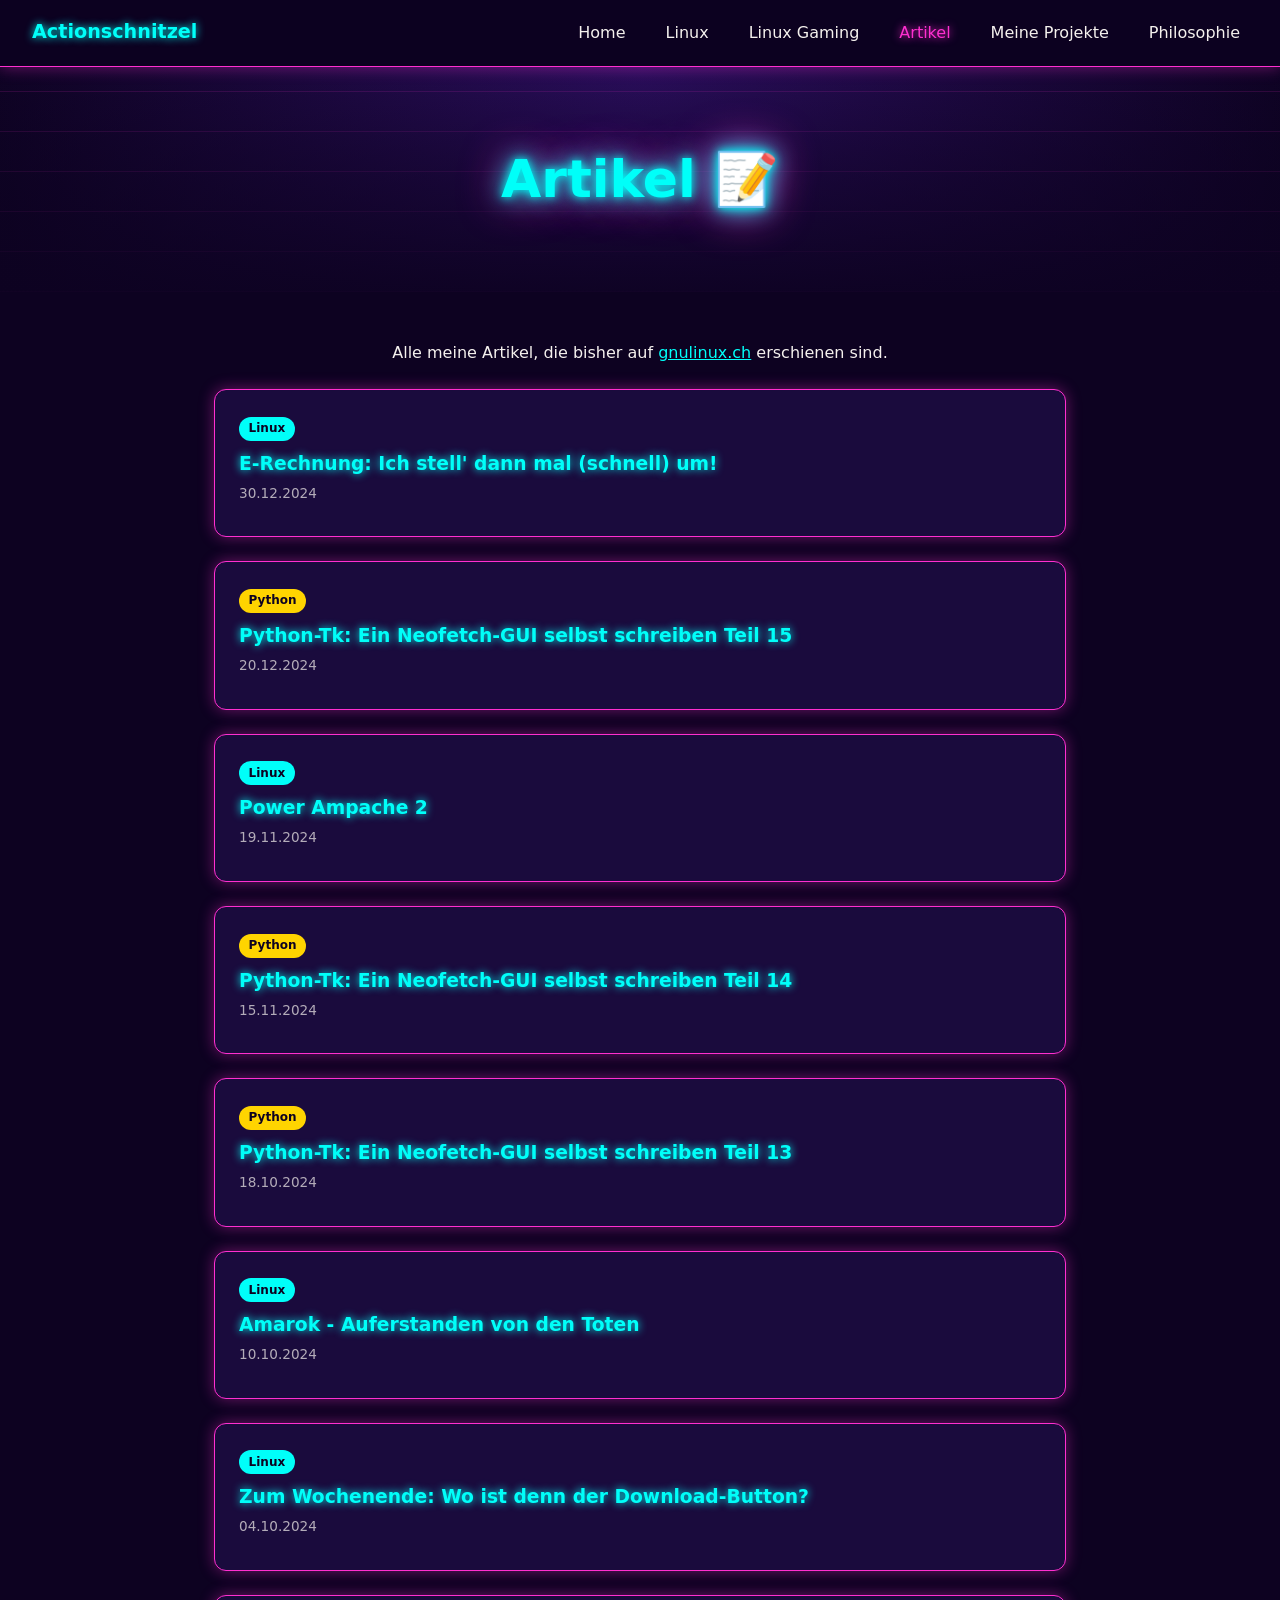
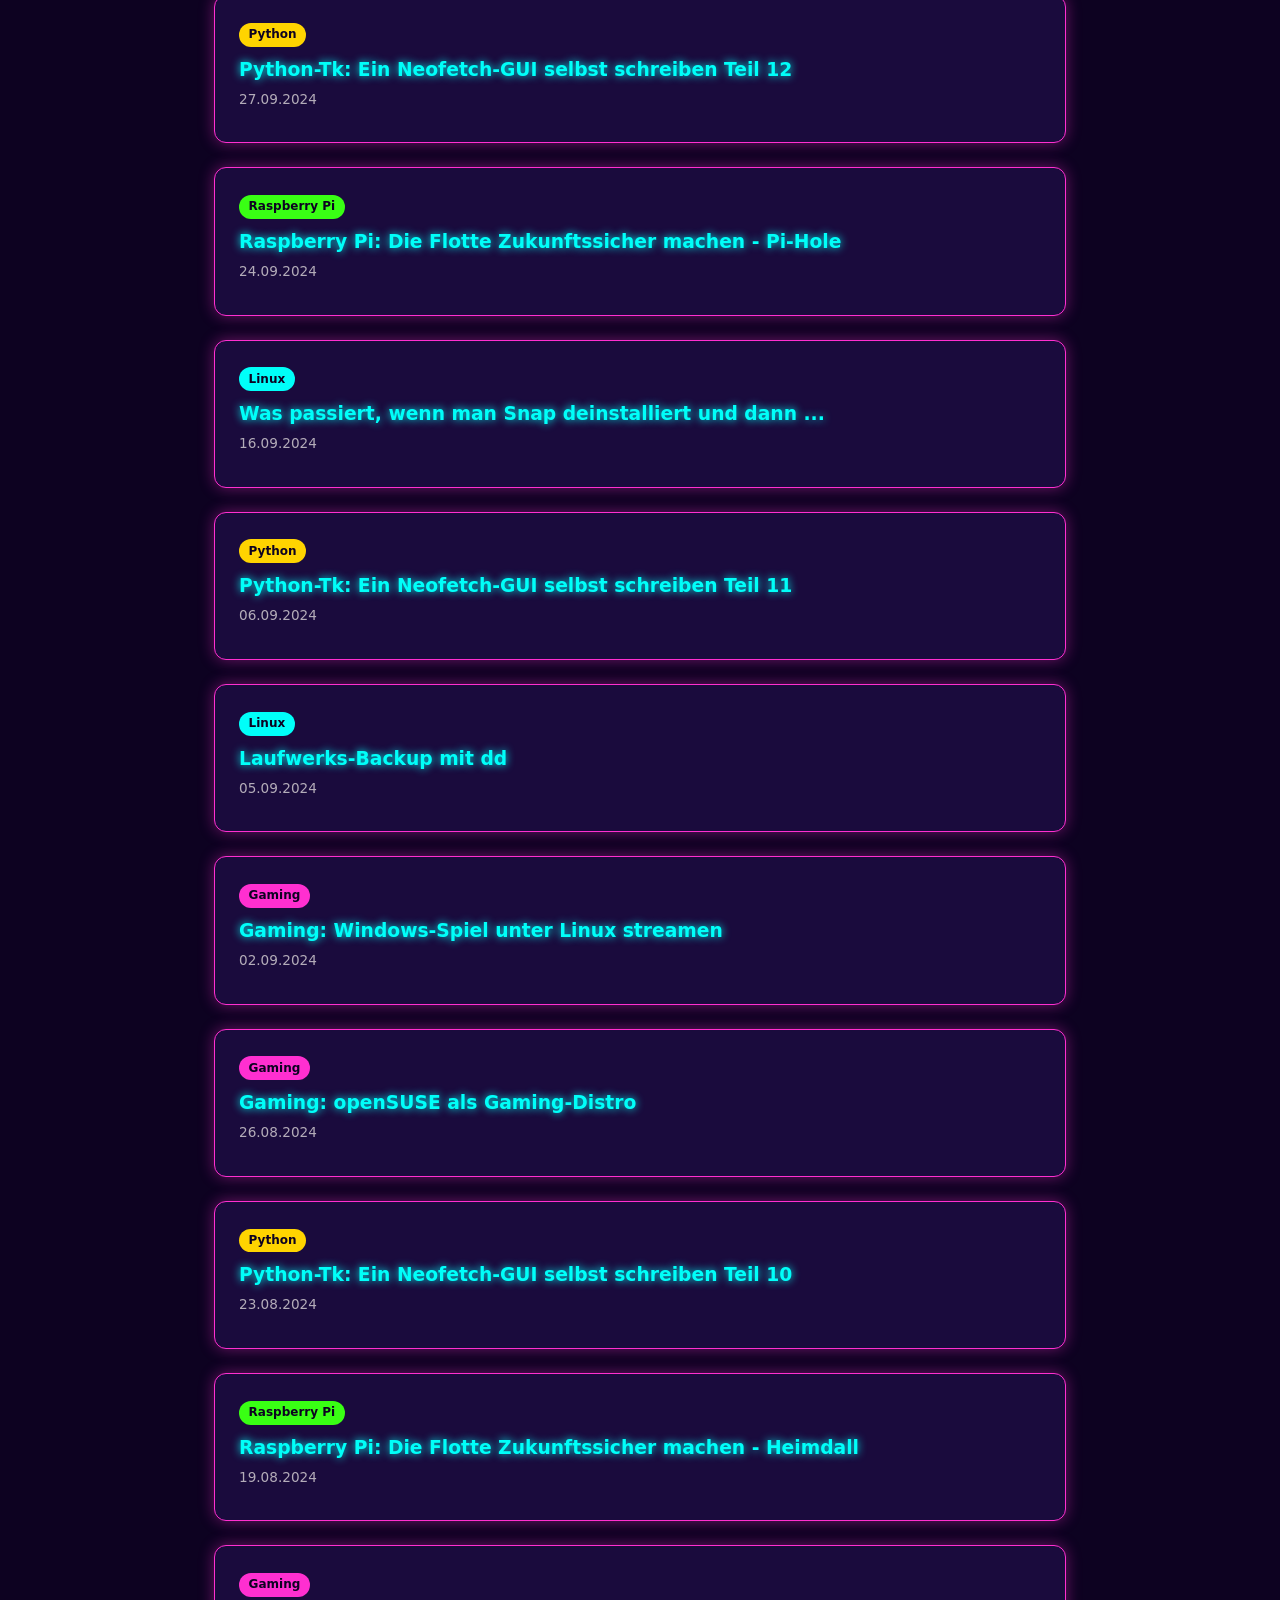
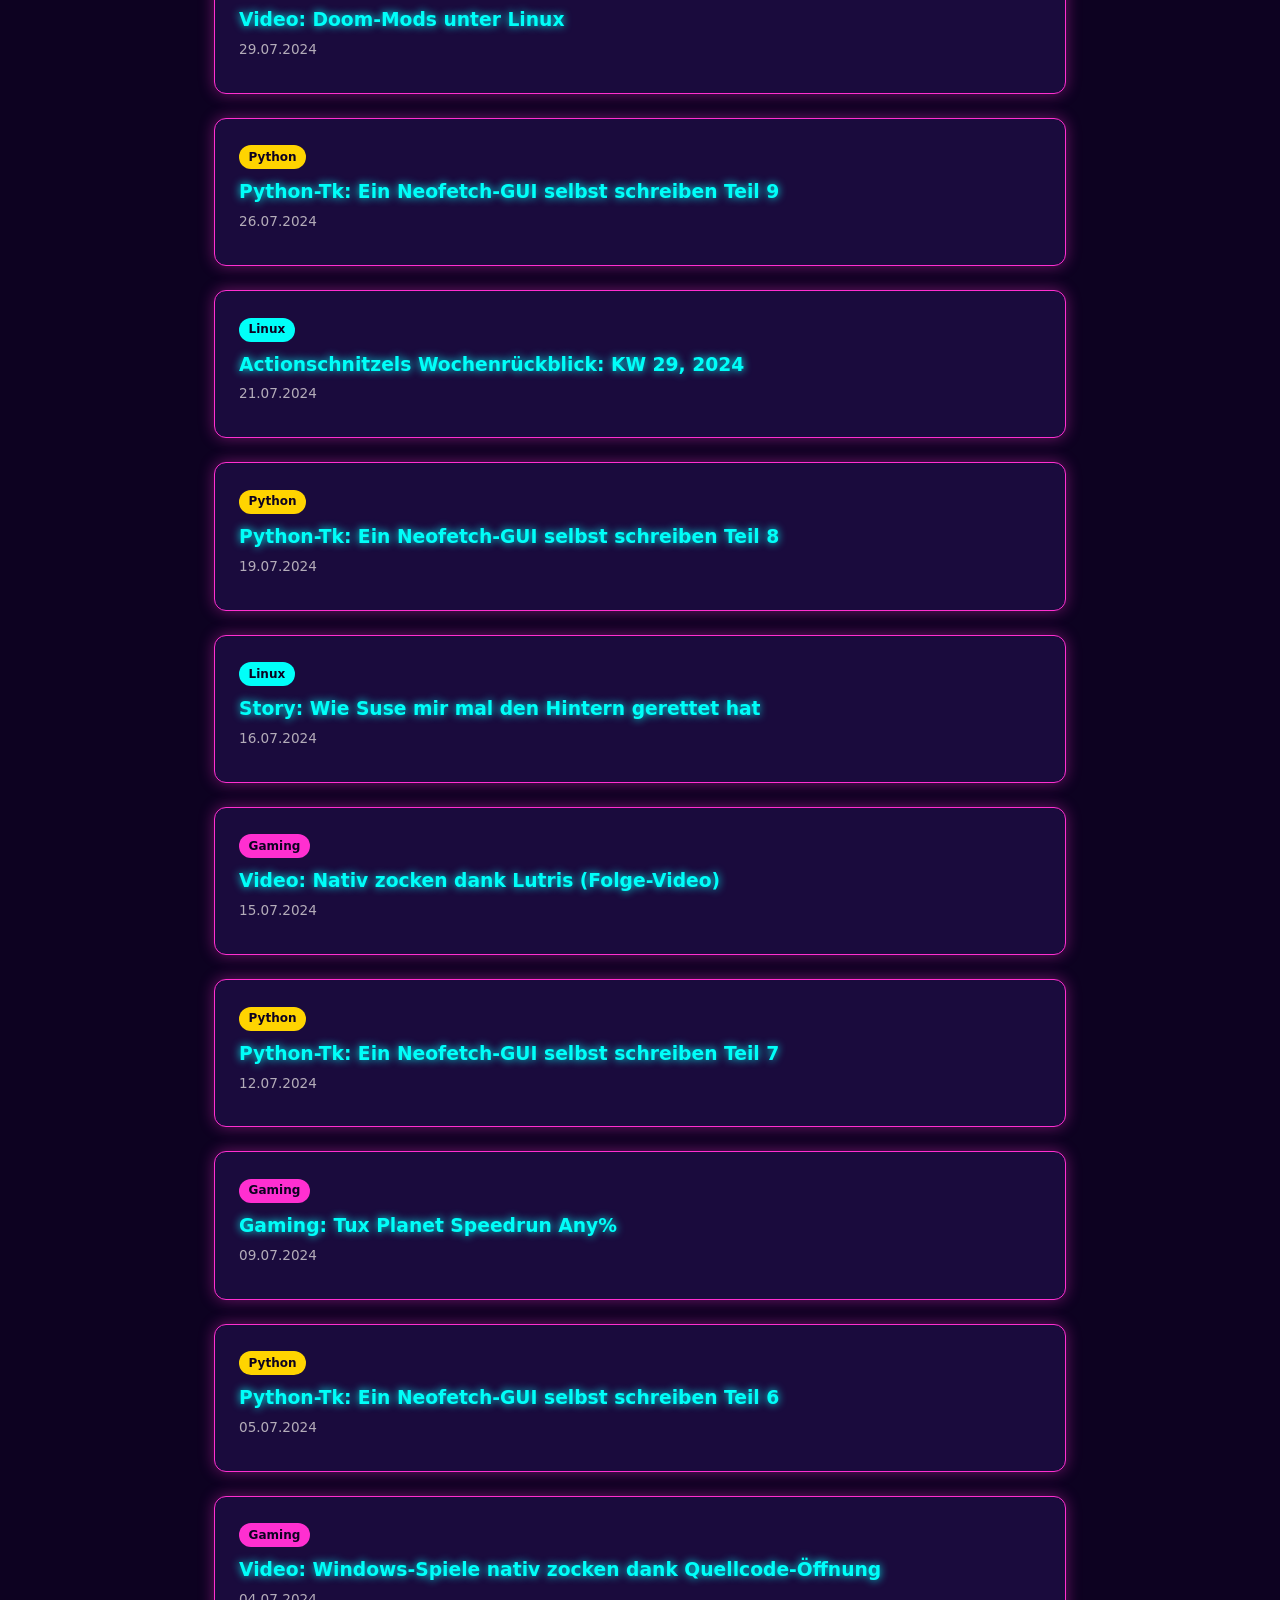
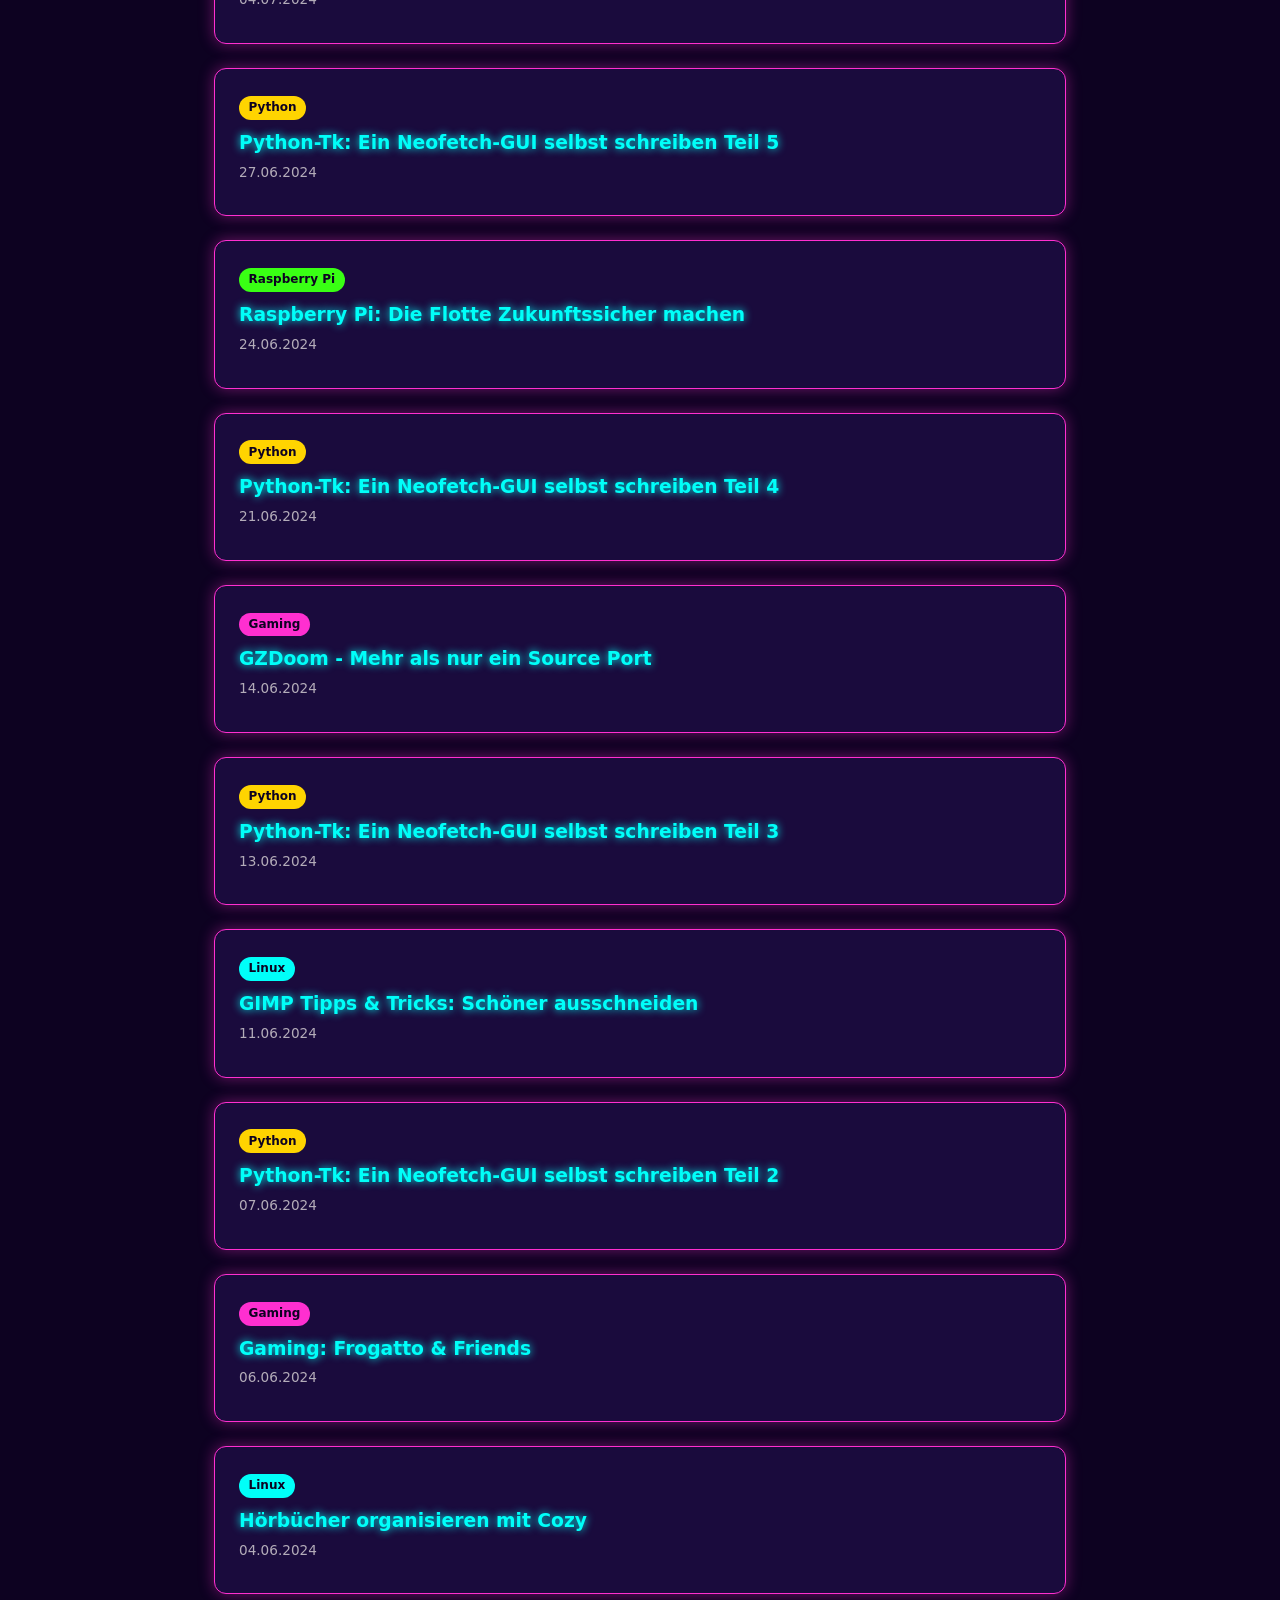
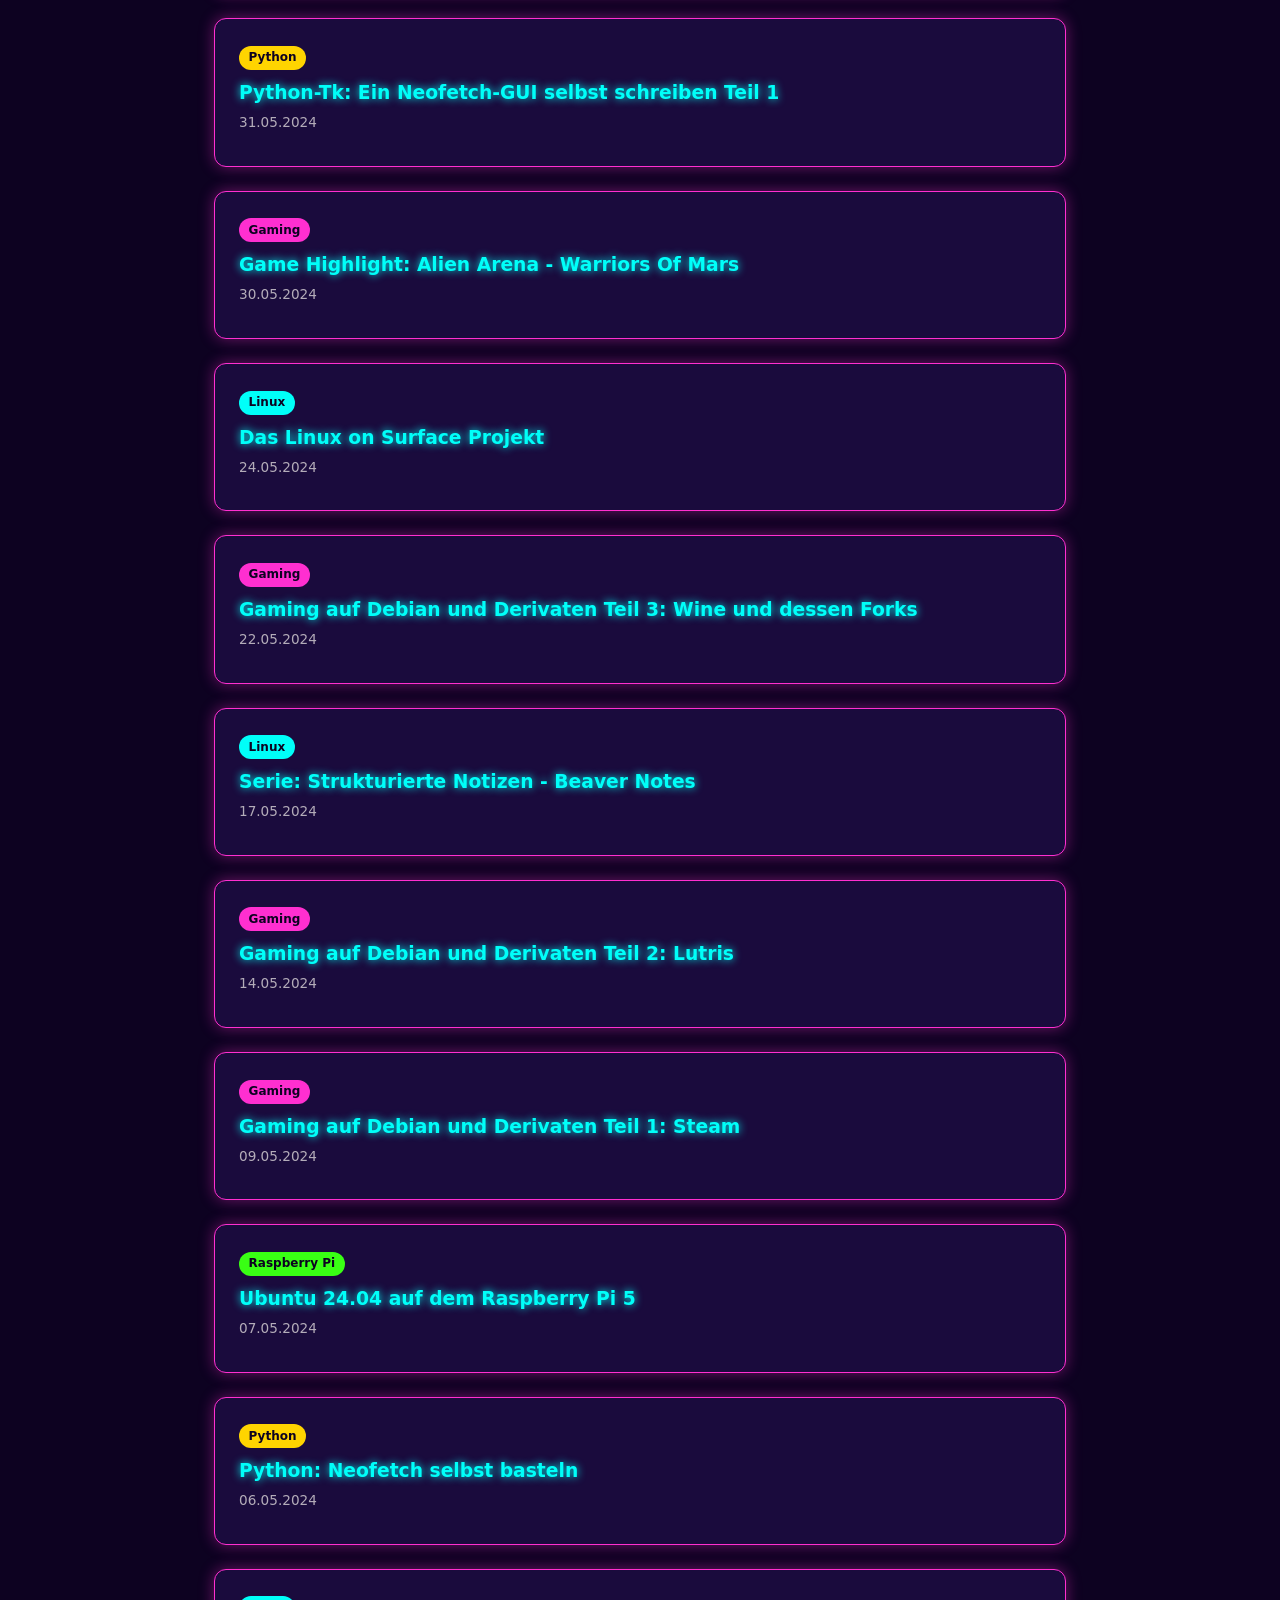
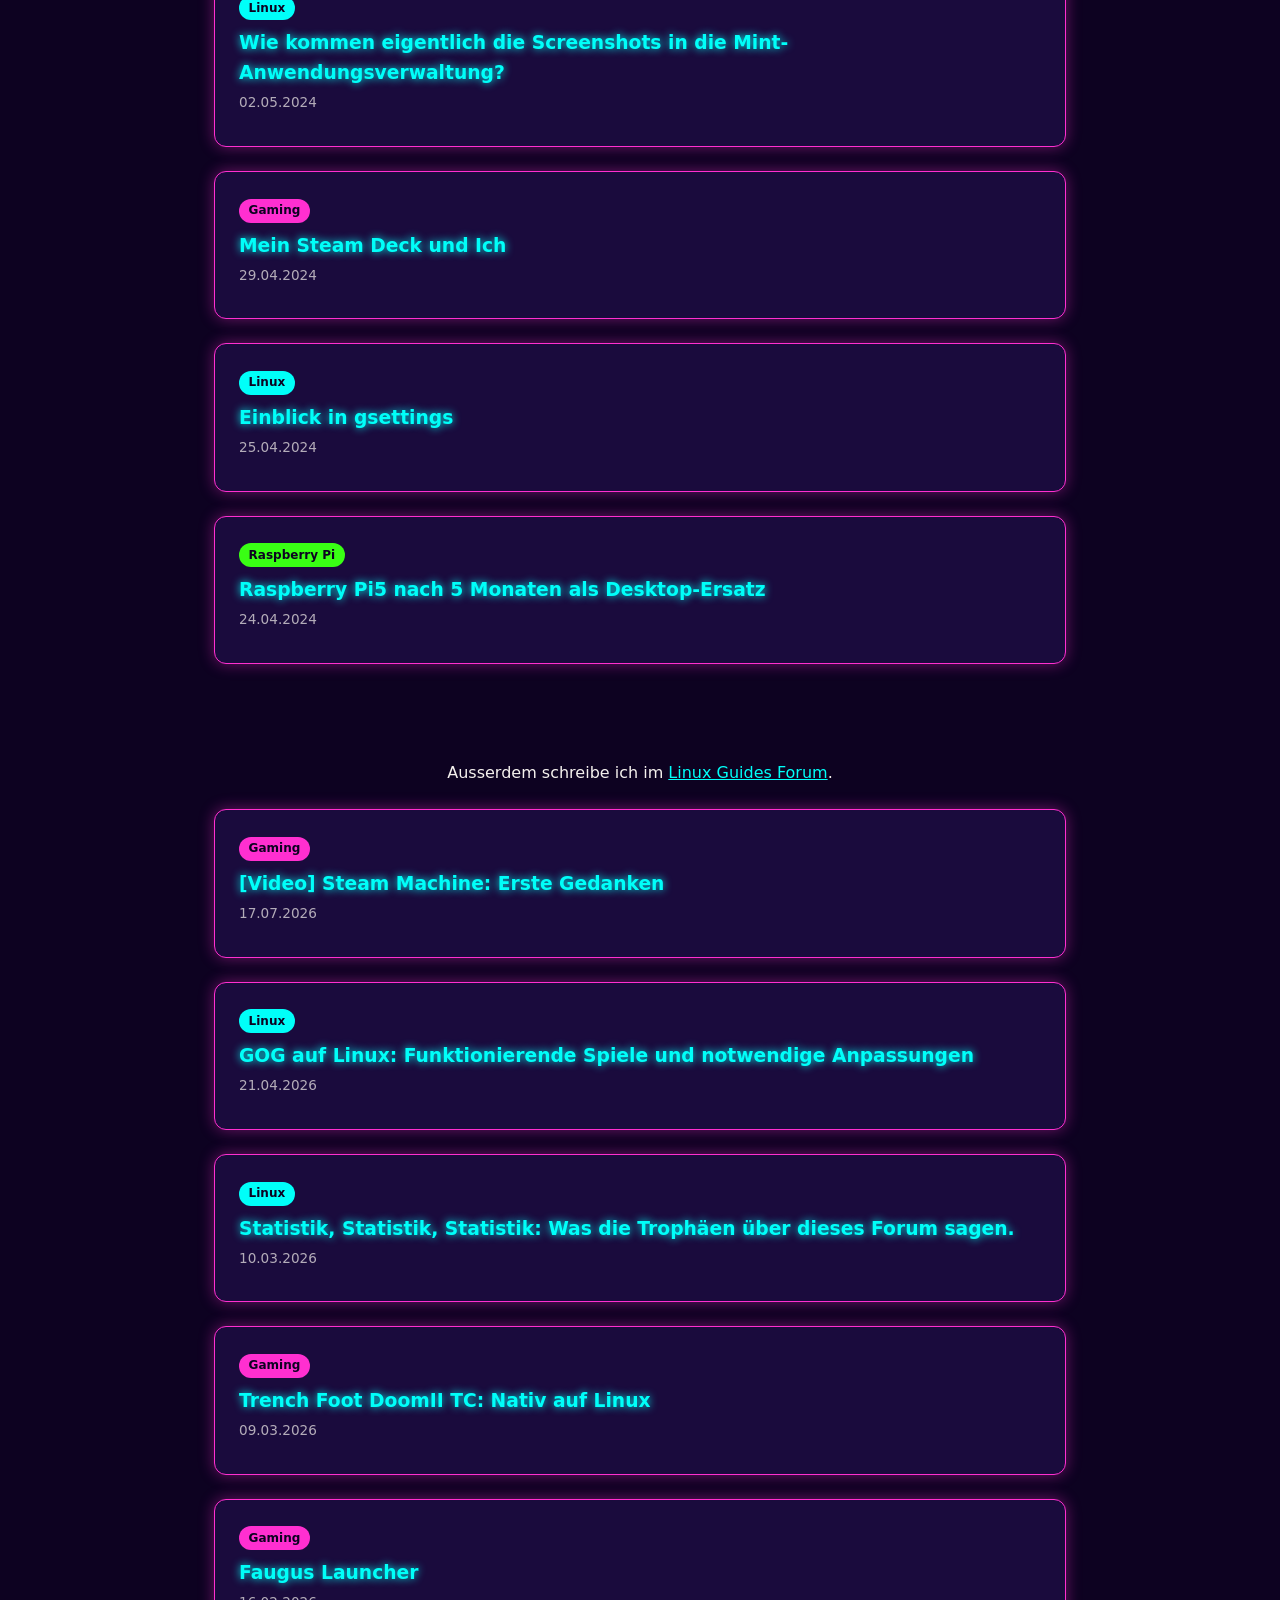
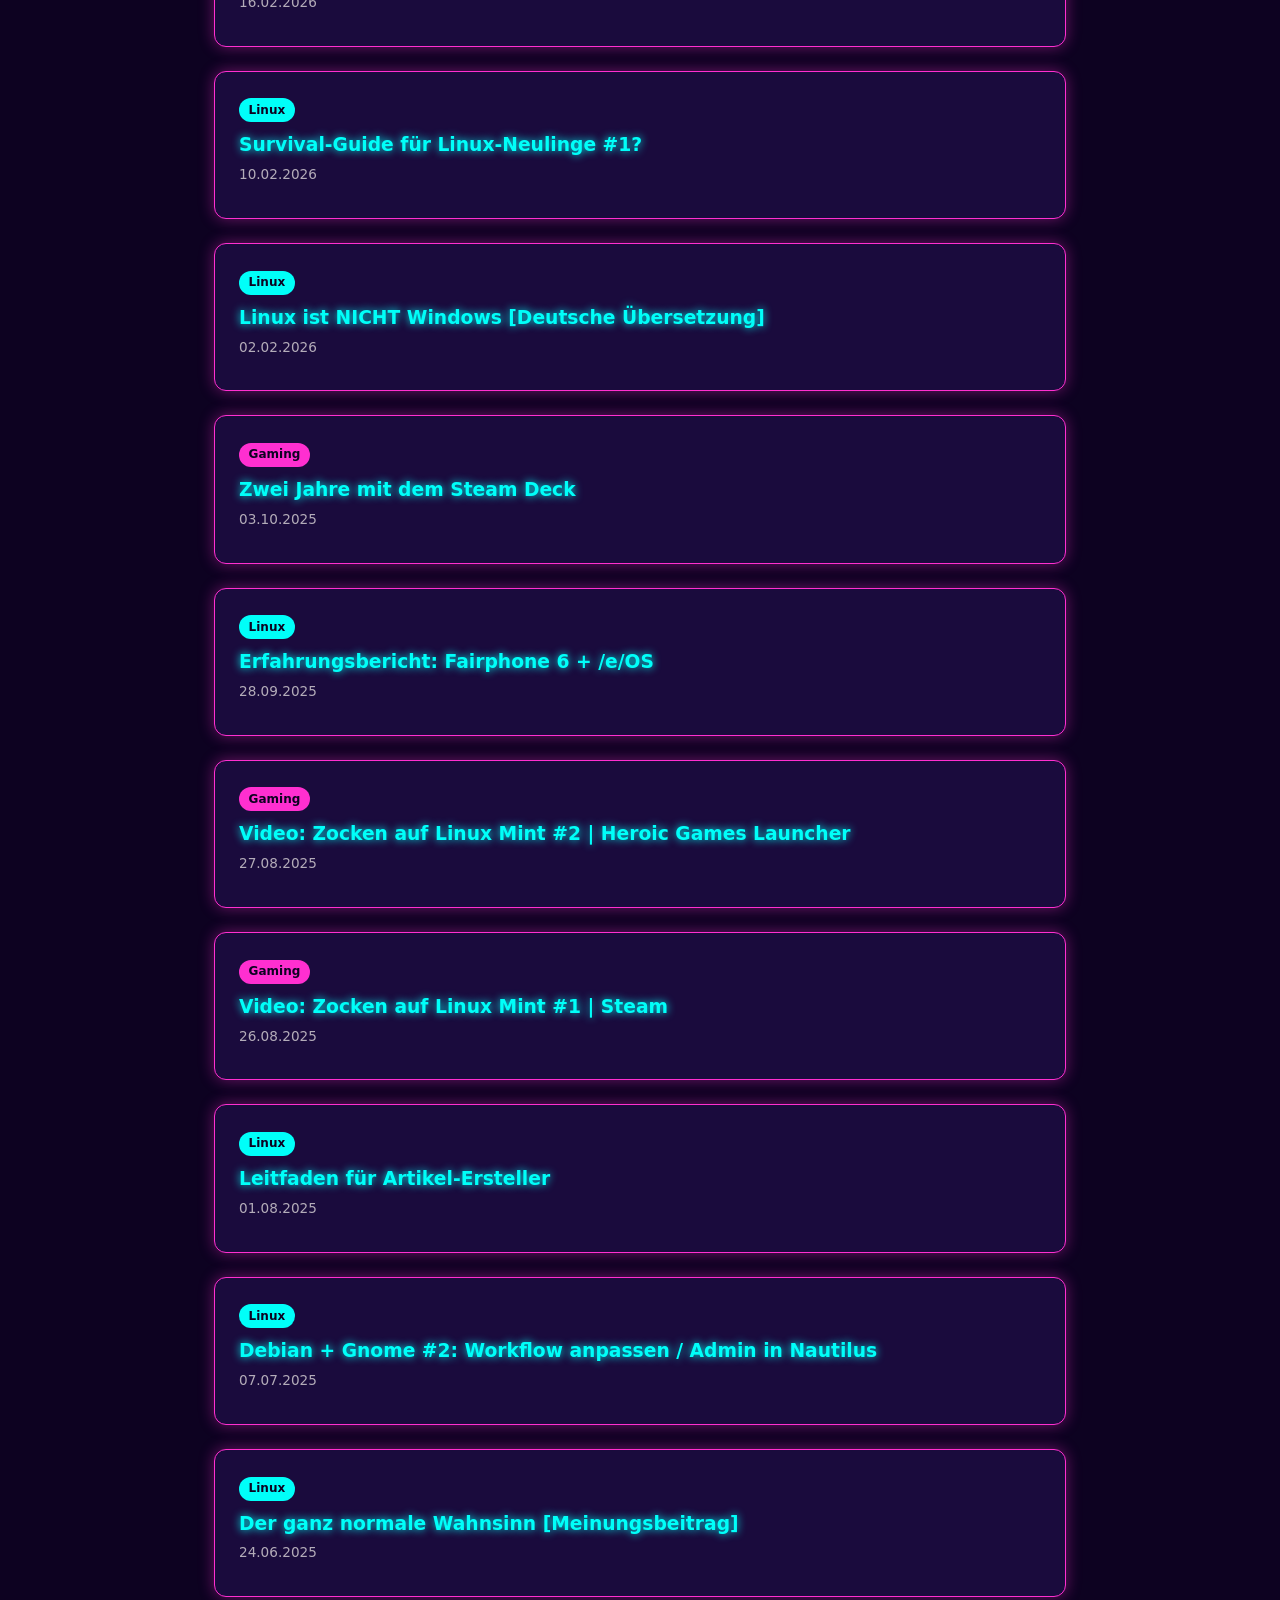
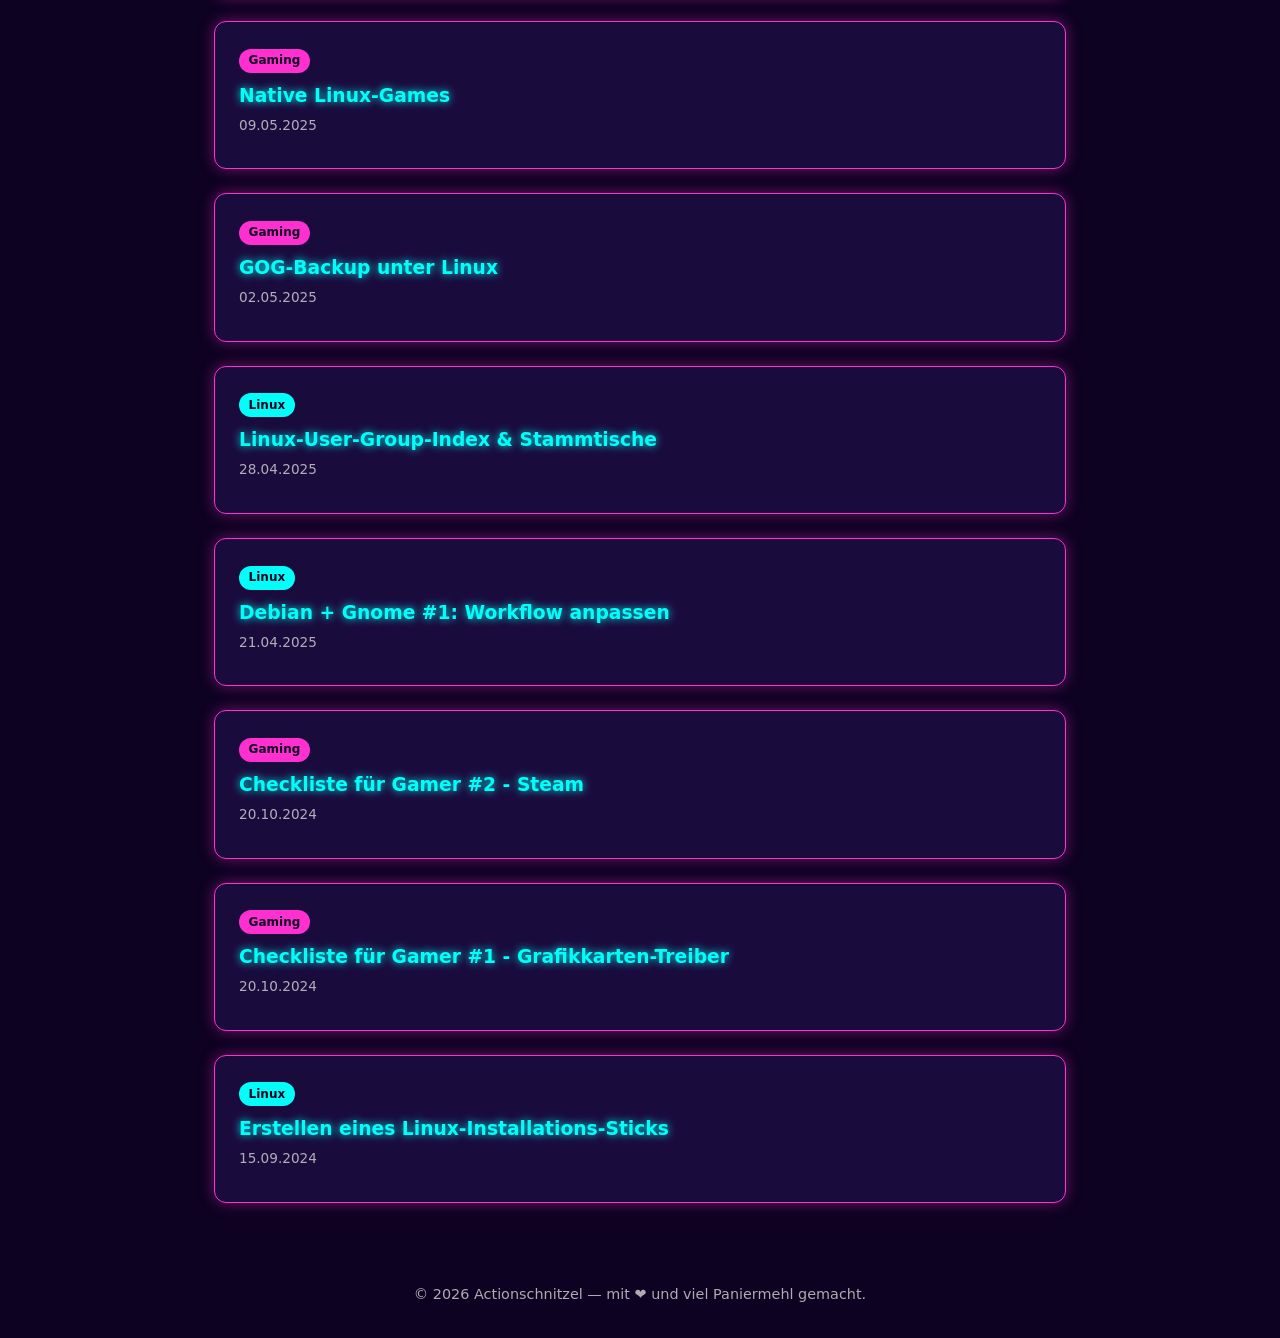
==== commit 1eb48a6d: "Add Meine Projekte page, remove placeholder content, add motto" ====
--- a/artikel.html
+++ b/artikel.html
@@ -13,8 +13,9 @@
       <a href="index.html">Home</a>
       <a href="linux.html">Linux</a>
       <a href="linux-gaming.html">Linux Gaming</a>
+      <a href="artikel.html" class="active">Artikel</a>
+      <a href="projekte.html">Meine Projekte</a>
       <a href="philosophie.html">Philosophie</a>
-      <a href="artikel.html" class="active">Artikel</a>
     </div>
   </nav>
 
--- a/style.css
+++ b/style.css
@@ -199,12 +199,36 @@
   border-radius: 12px;
   padding: 1.5rem;
   box-shadow: 0 0 15px rgba(255, 47, 208, 0.4);
+  display: flex;
+  flex-direction: column;
+  height: 100%;
 }
 
 .card h3 {
   color: var(--accent);
   text-shadow: 0 0 8px var(--accent);
   margin-bottom: 0.5rem;
+}
+
+.project-logo {
+  height: 4rem;
+  width: auto;
+  align-self: center;
+  margin-bottom: 1rem;
+  filter: drop-shadow(0 0 10px var(--accent));
+}
+
+.card-links {
+  margin-top: auto;
+  padding-top: 1rem;
+  display: flex;
+  flex-wrap: wrap;
+  justify-content: center;
+  gap: 0.75rem;
+}
+
+.card-links .cta {
+  margin-top: 0;
 }
 
 blockquote {
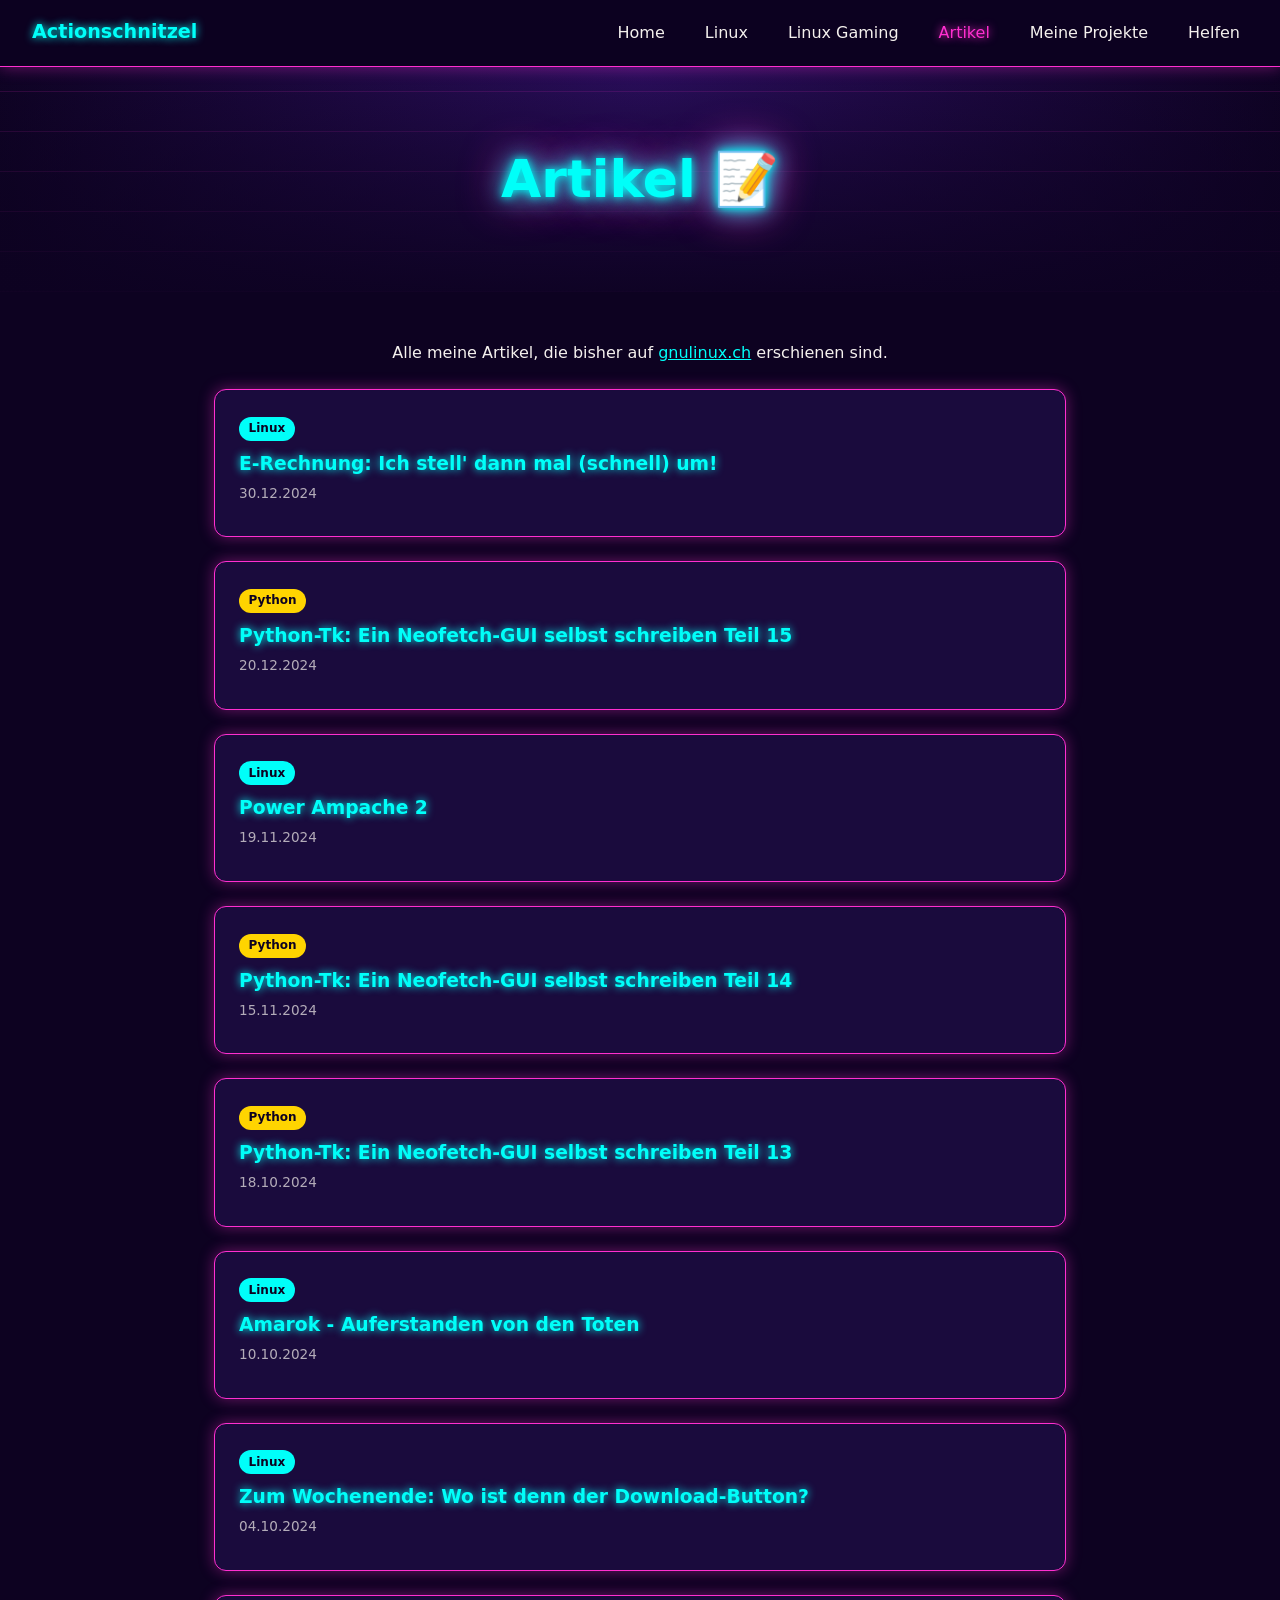
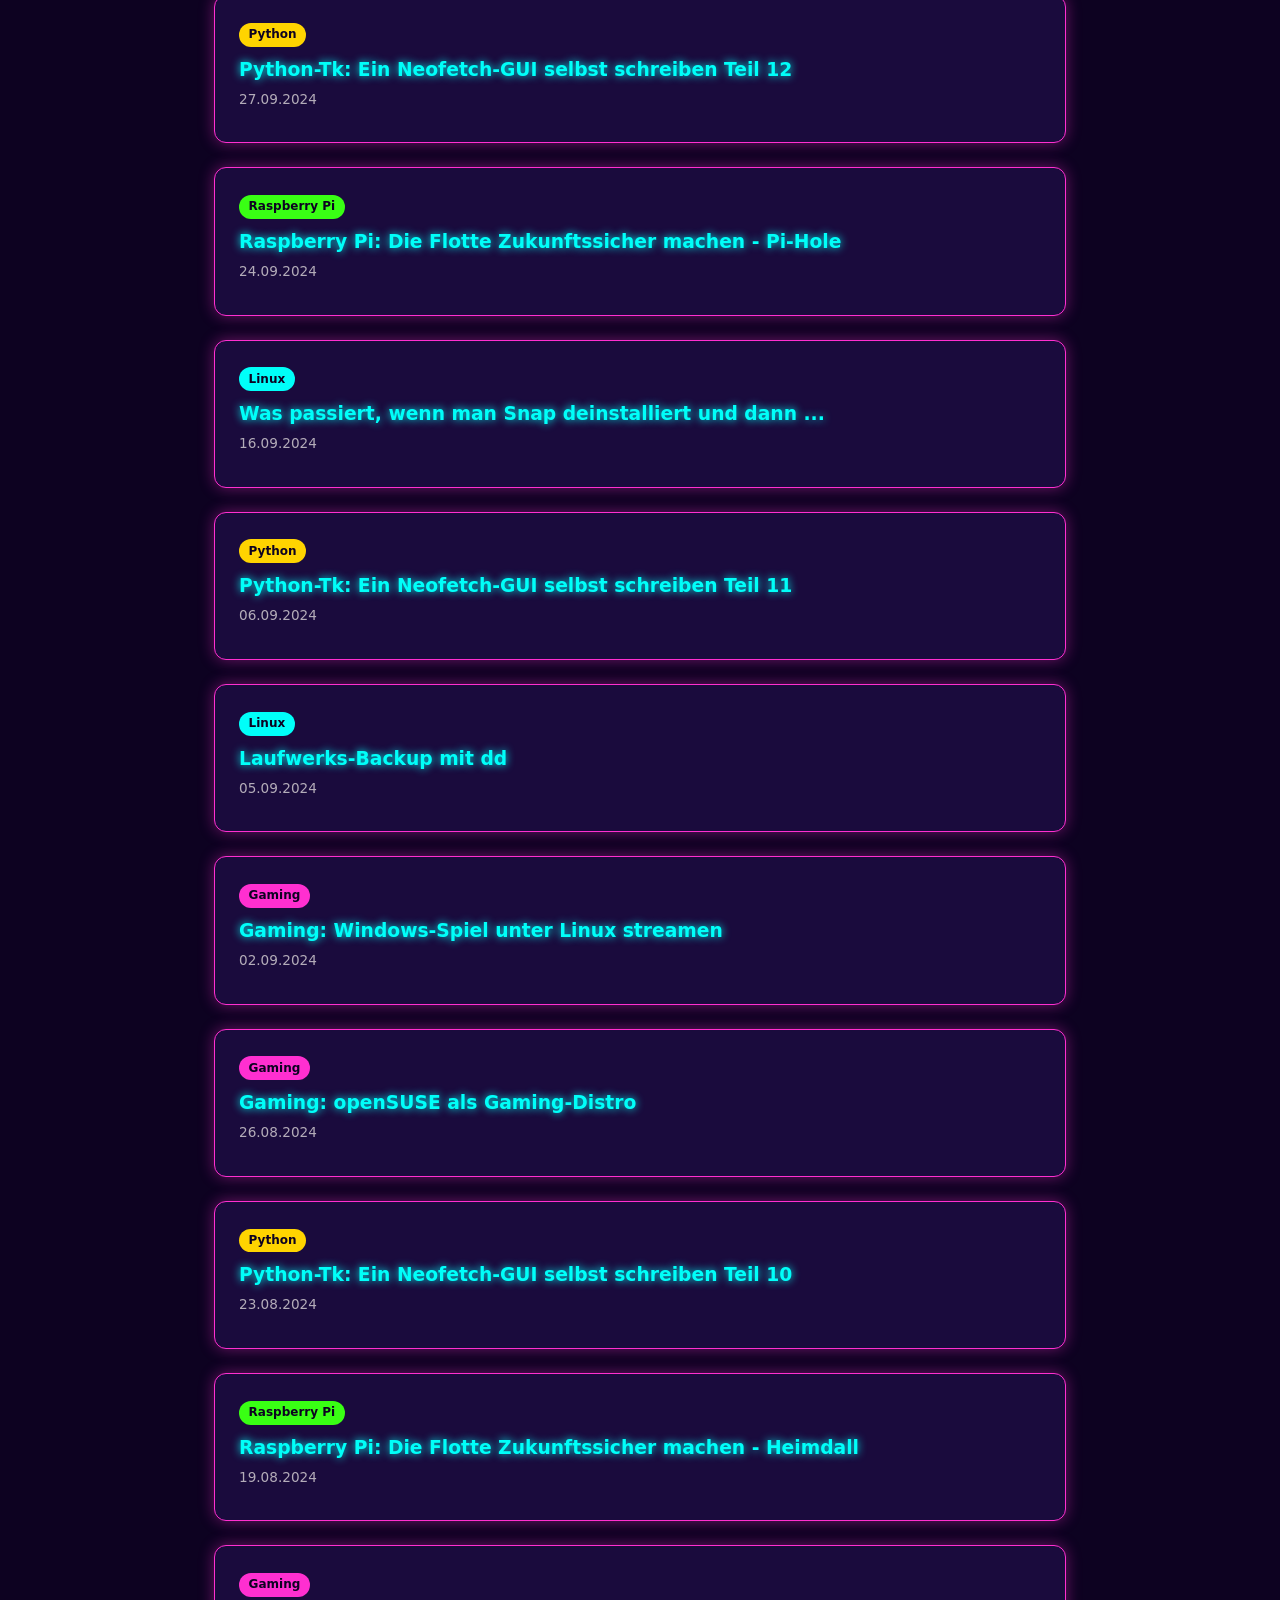
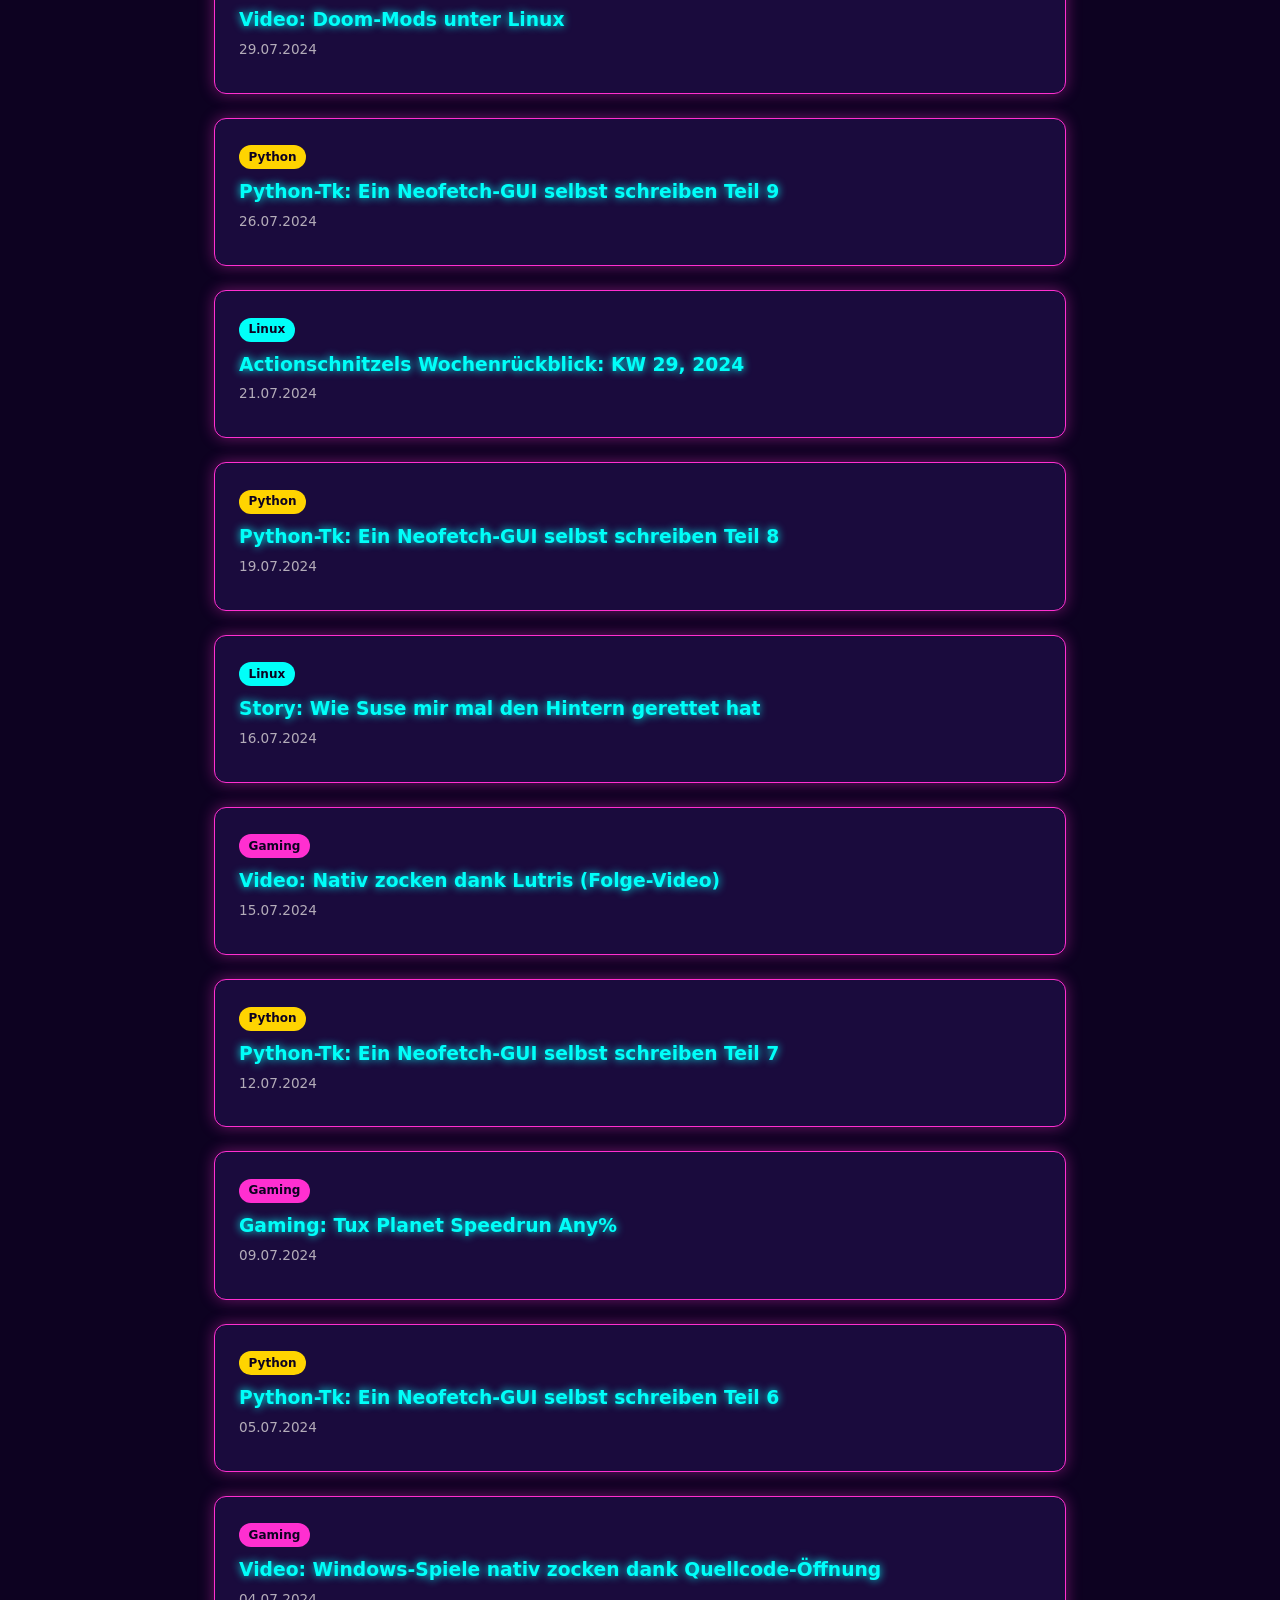
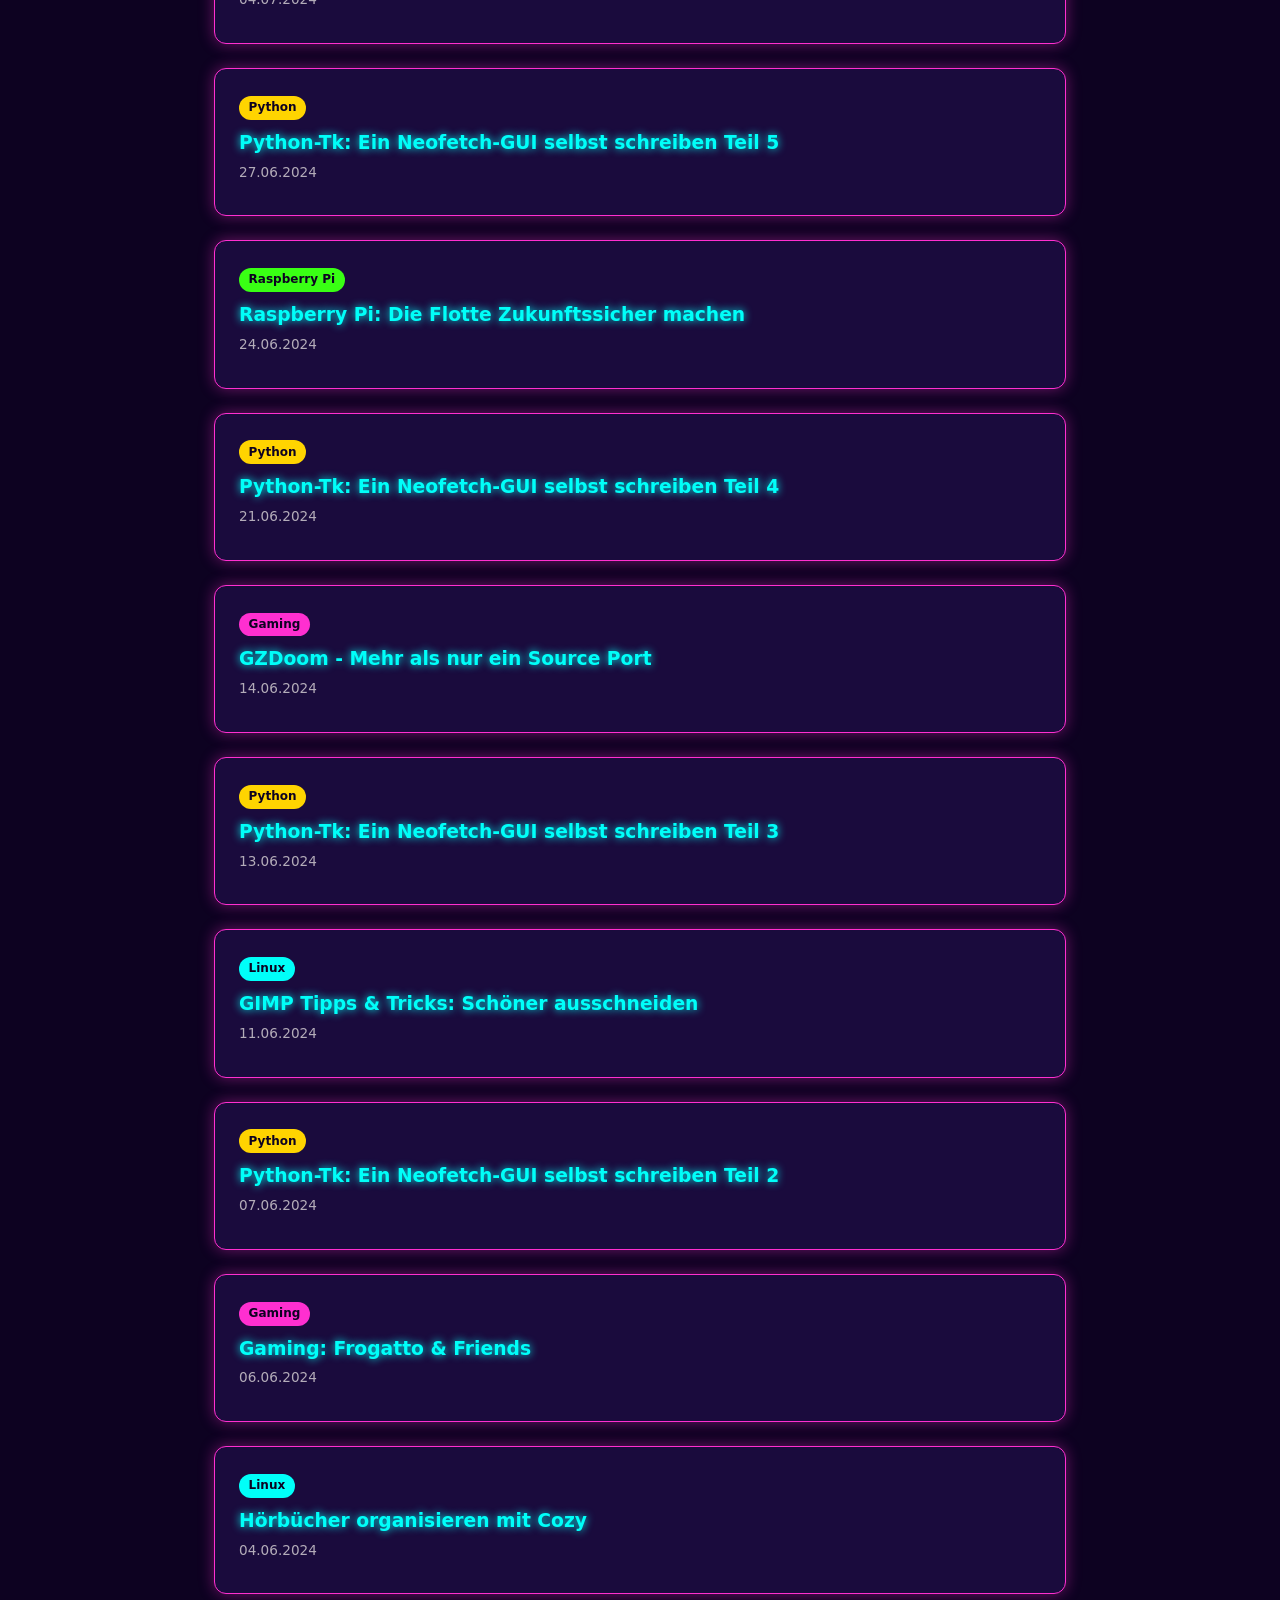
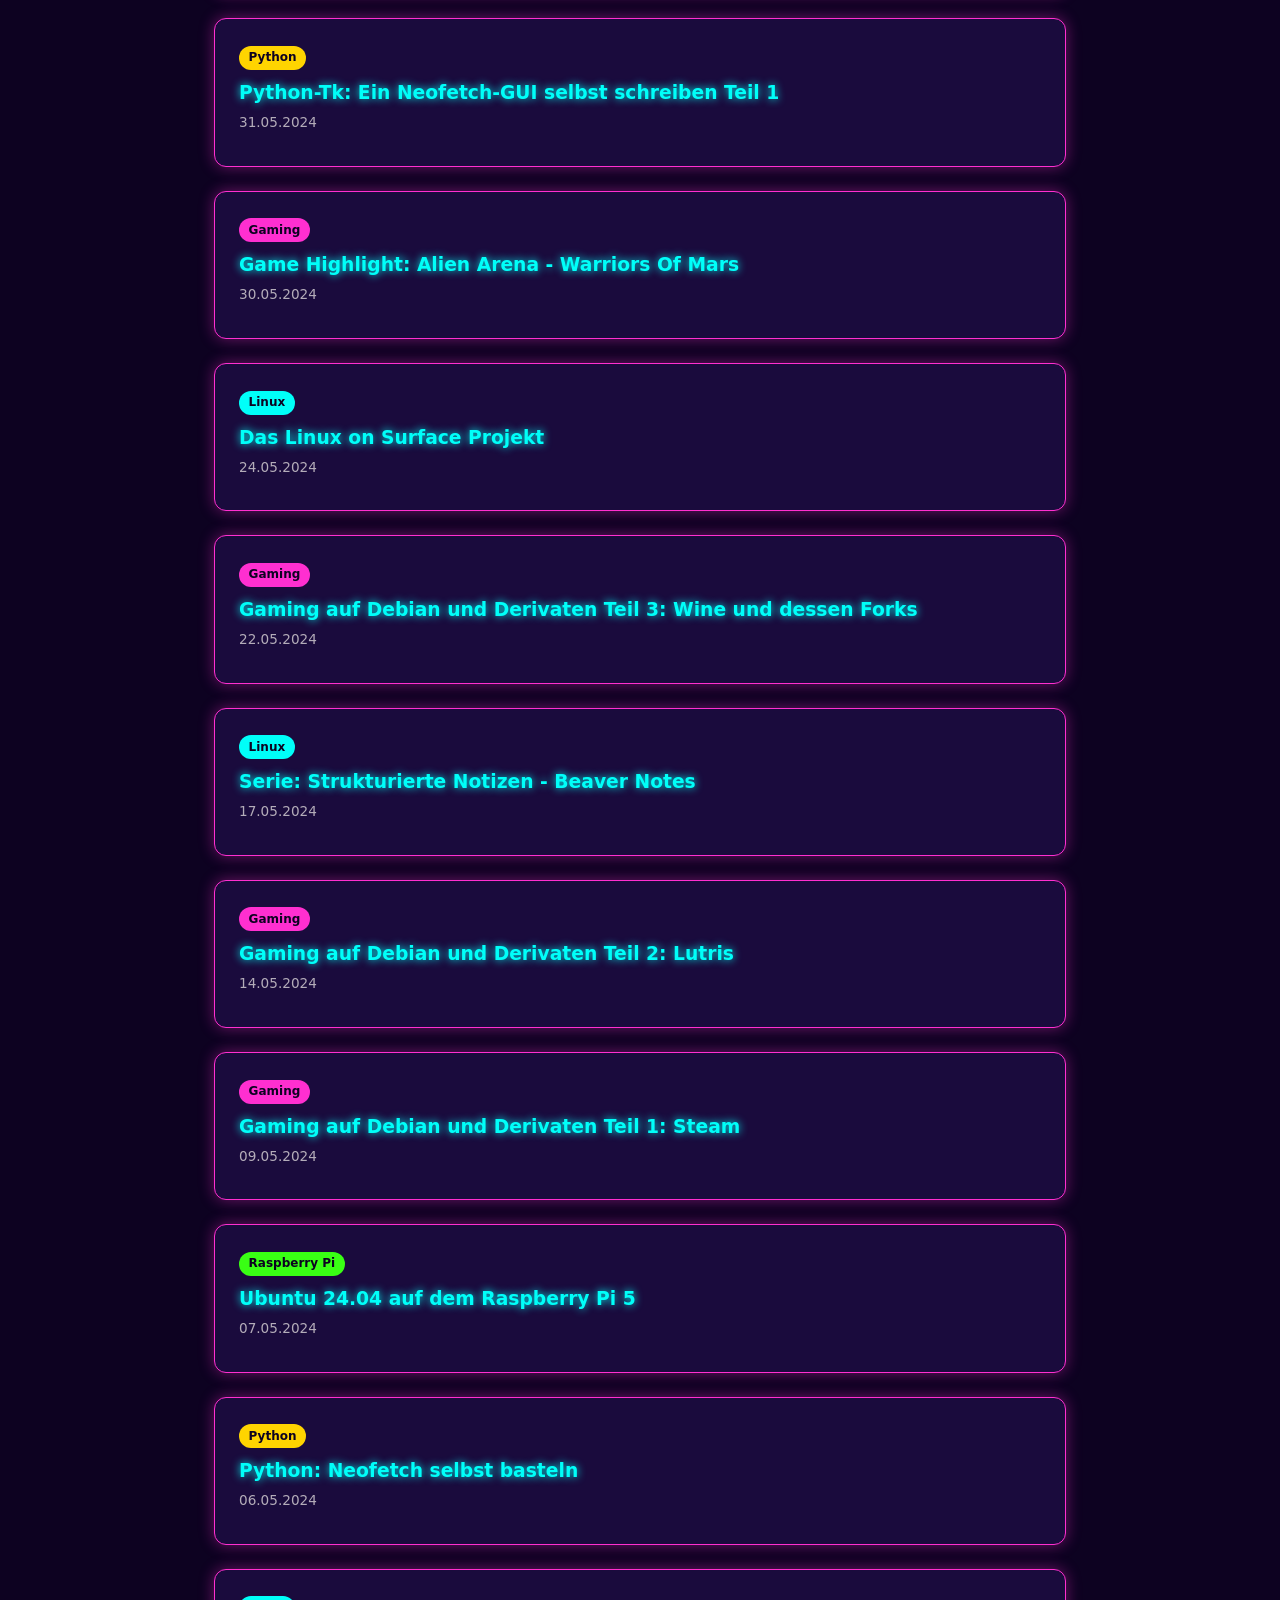
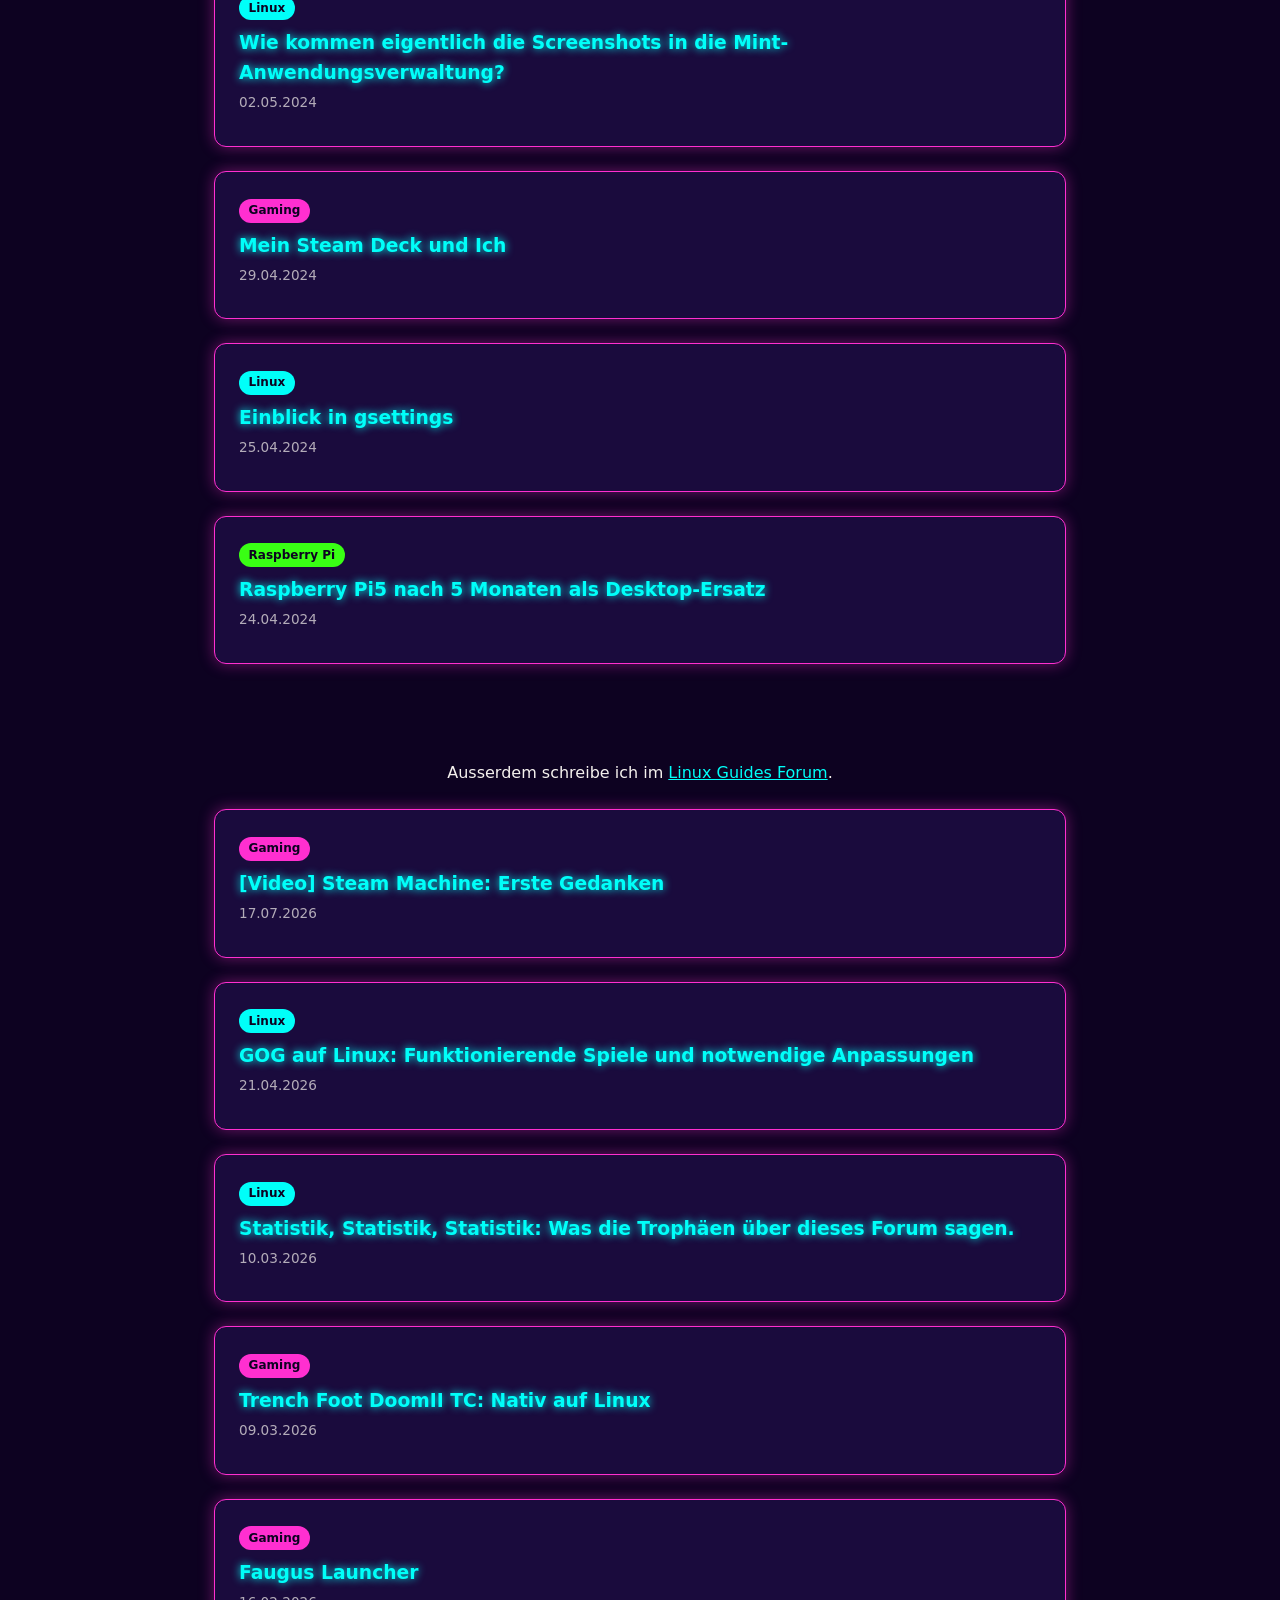
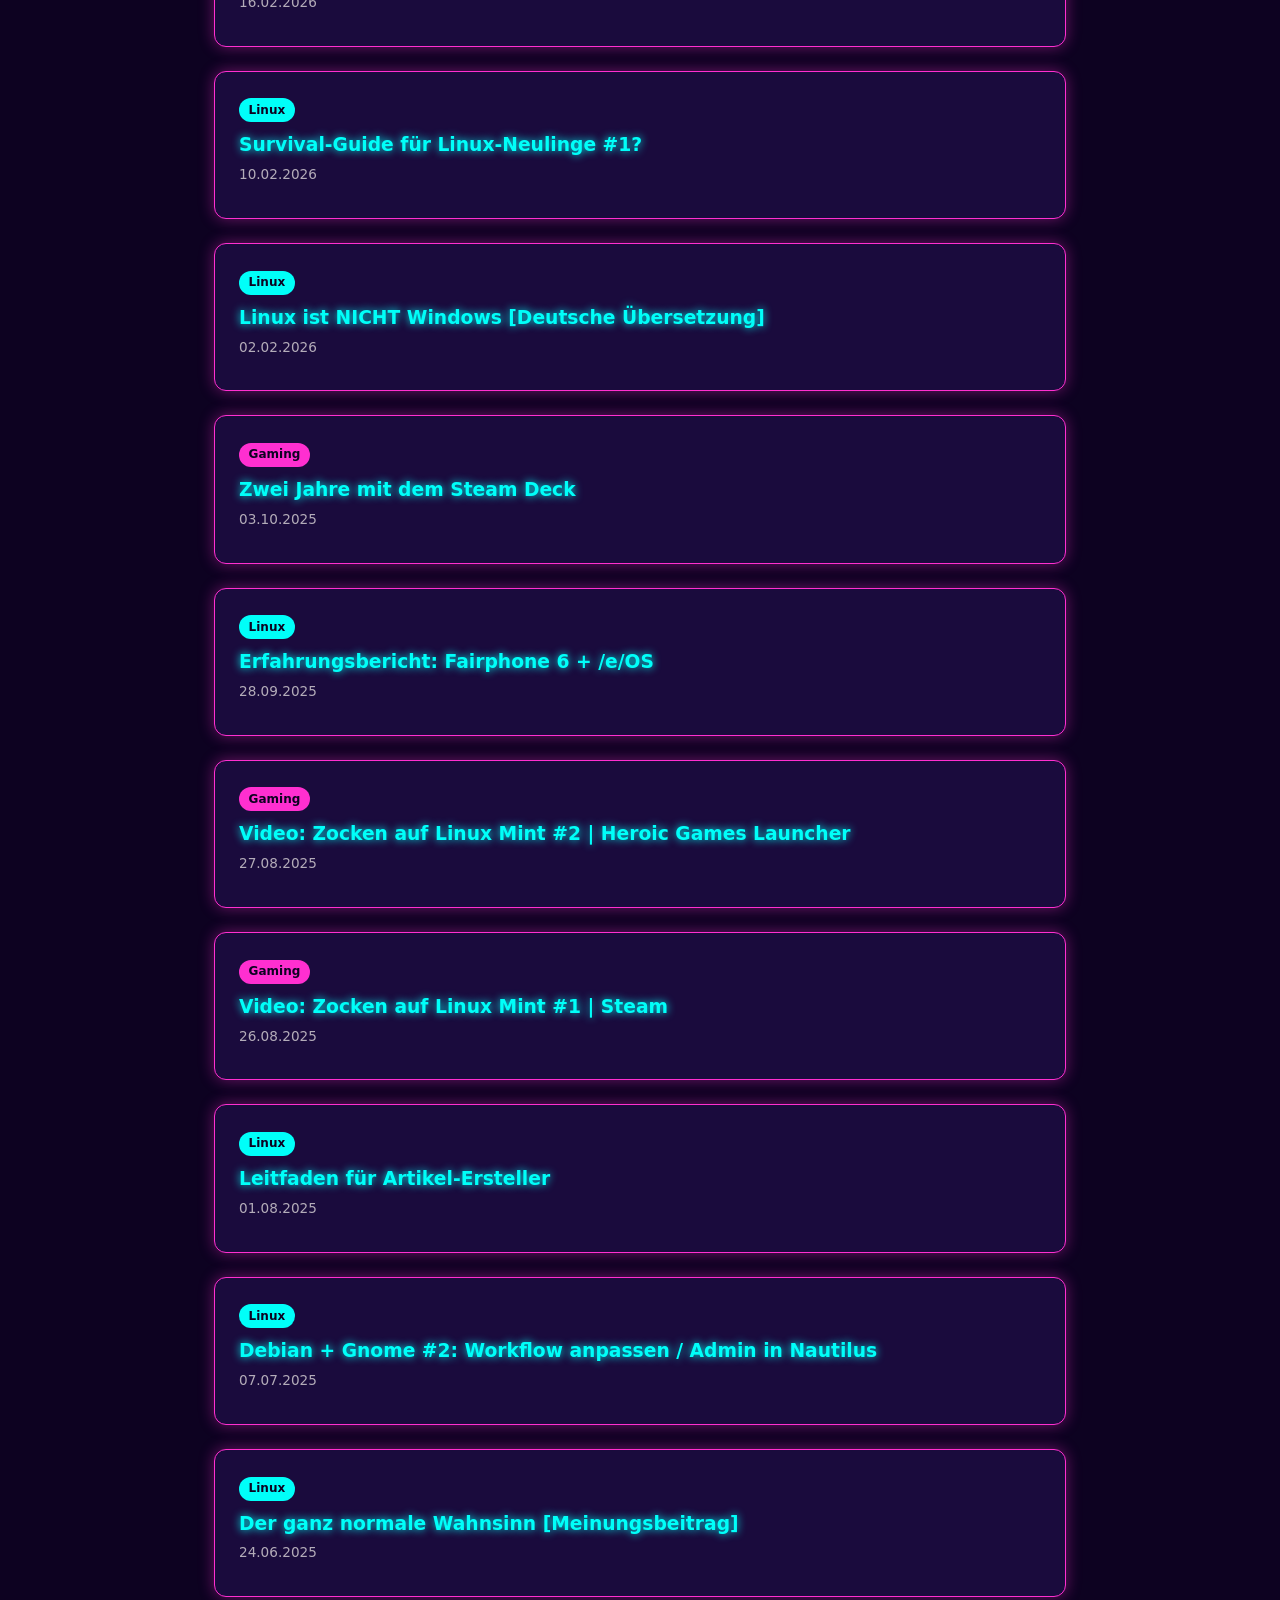
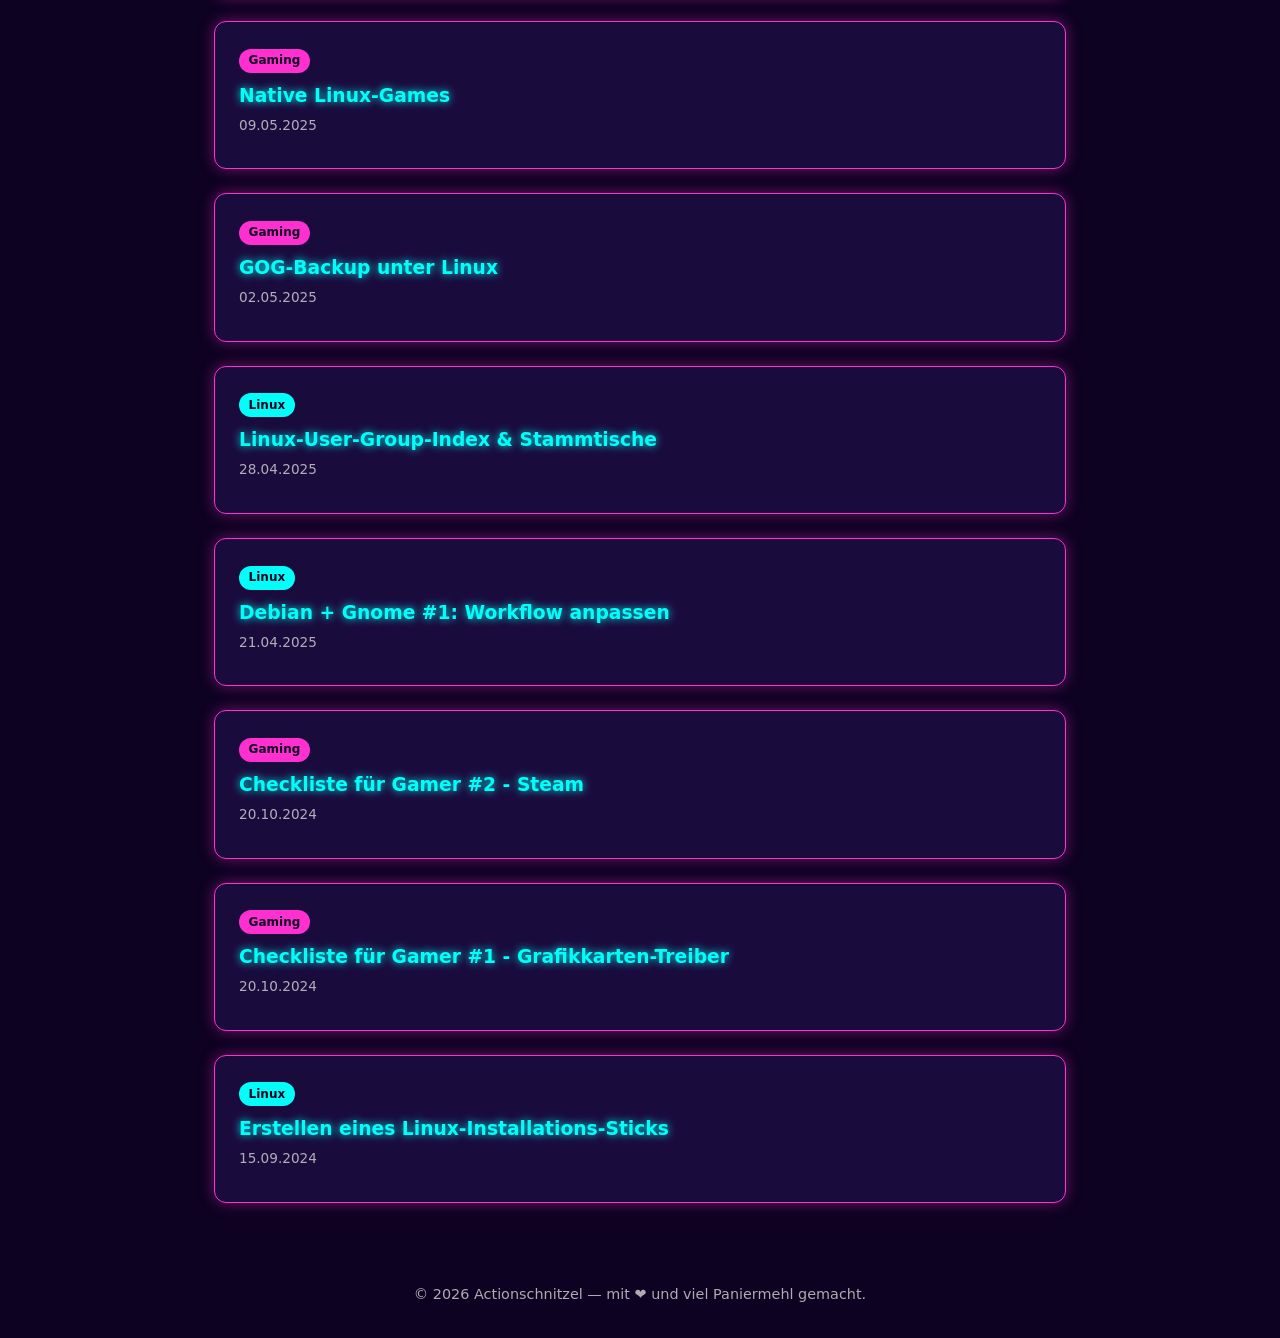
==== commit 3584b5b2: "Added: Helfen" ====
--- a/artikel.html
+++ b/artikel.html
@@ -15,7 +15,7 @@
       <a href="linux-gaming.html">Linux Gaming</a>
       <a href="artikel.html" class="active">Artikel</a>
       <a href="projekte.html">Meine Projekte</a>
-      <a href="philosophie.html">Philosophie</a>
+      <a href="helfen.html">Helfen</a>
     </div>
   </nav>
 
--- a/style.css
+++ b/style.css
@@ -111,6 +111,10 @@
   filter: drop-shadow(0 0 15px var(--accent)) drop-shadow(0 0 30px var(--accent-light));
 }
 
+.page-icon-emoji {
+  font-size: clamp(3rem, 10vw, 5rem);
+}
+
 .page-hero h1 {
   font-size: clamp(2rem, 5vw, 3.25rem);
   color: var(--accent-light);
@@ -188,9 +192,22 @@
 }
 
 .cards {
+  max-width: 1200px;
   display: grid;
   grid-template-columns: repeat(auto-fit, minmax(220px, 1fr));
   gap: 1.5rem;
+}
+
+@media (max-width: 900px) {
+  .cards {
+    grid-template-columns: repeat(2, 1fr);
+  }
+}
+
+@media (max-width: 600px) {
+  .cards {
+    grid-template-columns: 1fr;
+  }
 }
 
 .card {
@@ -216,6 +233,13 @@
   align-self: center;
   margin-bottom: 1rem;
   filter: drop-shadow(0 0 10px var(--accent));
+}
+
+.project-logo-emoji {
+  height: 4rem;
+  line-height: 4rem;
+  font-size: 3rem;
+  filter: none;
 }
 
 .card-links {
